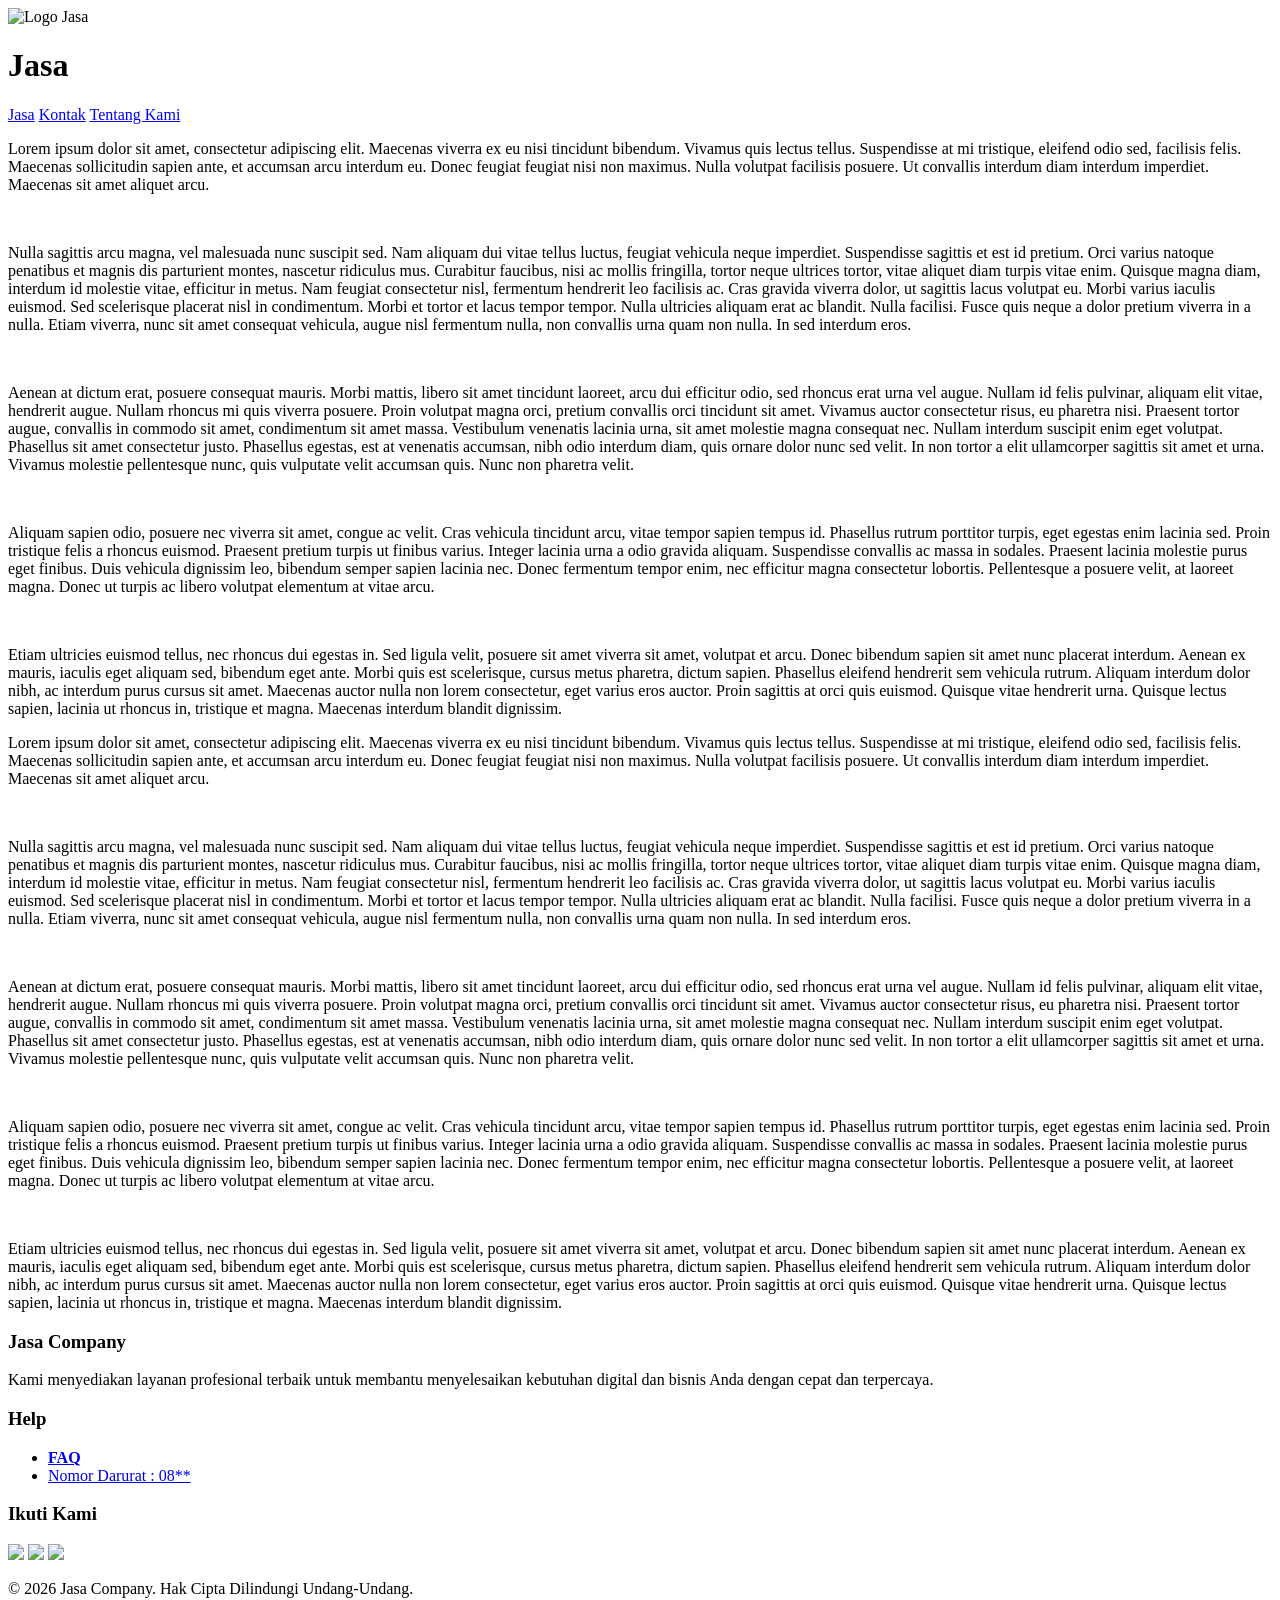
==== Coba/index.html @ eff1c4ec "Add files via upload" ====
<!DOCTYPE html>
<html lang="id">
<head>
    <title>Home page</title>
    <meta charset="UTF-8">
    <meta name="viewport" content="width=device-width, initial-scale=1.0">
    <link rel="stylesheet" href="style.css">
</head>
<body>
    <header class="navbar">
        <div class="brand">
            <img src="img/misal.webp" alt="Logo Jasa" class="brand-img">
            <h1 class="brand-title">Jasa</h1>
        </div>   
        
      
        <nav class="nav-menu">
            <a href="#" class="home-logo" aria-label="Homepage">
                <div class="house-roof"></div>
                <div class="house-body"></div>
            </a>
            <a href="#jasa" class="nav-link">Jasa</a>
            <a href="#kontak" class="nav-link">Kontak</a>
            <a href="#tentang" class="nav-link">Tentang Kami</a>
        </nav>
    </header>

    <div class="container">
        <p>Lorem ipsum dolor sit amet, consectetur adipiscing elit. Maecenas viverra ex eu nisi tincidunt bibendum. Vivamus quis lectus tellus. Suspendisse at mi tristique, eleifend odio sed, facilisis felis. Maecenas sollicitudin sapien ante, et accumsan arcu interdum eu. Donec feugiat feugiat nisi non maximus. Nulla volutpat facilisis posuere. Ut convallis interdum diam interdum imperdiet. Maecenas sit amet aliquet arcu.</P>
            <br>
        <P>Nulla sagittis arcu magna, vel malesuada nunc suscipit sed. Nam aliquam dui         vitae tellus luctus, feugiat vehicula neque imperdiet. Suspendisse sagittis et      est id pretium. Orci varius natoque penatibus et magnis dis parturient montes,      nascetur ridiculus mus. Curabitur faucibus, nisi ac mollis fringilla, tortor   neque ultrices tortor, vitae aliquet diam turpis vitae enim. Quisque magna       diam, interdum id molestie vitae, efficitur in metus. Nam feugiat consectetur       nisl, fermentum hendrerit leo facilisis ac. Cras gravida viverra dolor, ut    sagittis lacus volutpat eu. Morbi varius iaculis euismod. Sed scelerisque     placerat nisl in condimentum. Morbi et tortor et lacus tempor tempor. Nulla      ultricies aliquam erat ac blandit. Nulla facilisi. Fusce quis neque a dolor       pretium viverra in a nulla. Etiam viverra, nunc sit amet consequat vehicula,       augue nisl fermentum nulla, non convallis urna quam non nulla. In sed interdum      eros.</P>
            <br>
        <P>Aenean at dictum erat, posuere consequat mauris. Morbi mattis, libero sit amet      tincidunt laoreet, arcu dui efficitur odio, sed rhoncus erat urna vel augue.        Nullam id felis pulvinar, aliquam elit vitae, hendrerit augue. Nullam rhoncus      mi quis viverra posuere. Proin volutpat magna orci, pretium convallis orci     tincidunt sit amet. Vivamus auctor consectetur risus, eu pharetra nisi.      Praesent tortor augue, convallis in commodo sit amet, condimentum sit amet        massa. Vestibulum venenatis lacinia urna, sit amet molestie magna consequat        nec. Nullam interdum suscipit enim eget volutpat. Phasellus sit amet       consectetur justo. Phasellus egestas, est at venenatis accumsan, nibh odio         interdum diam, quis ornare dolor nunc sed velit. In non tortor a elit       ullamcorper sagittis sit amet et urna. Vivamus molestie pellentesque nunc,      quis vulputate velit accumsan quis. Nunc non pharetra velit.</P>
            <br>
        <P>Aliquam sapien odio, posuere nec viverra sit amet, congue ac velit. Cras        vehicula tincidunt arcu, vitae tempor sapien tempus id. Phasellus rutrum    porttitor turpis, eget egestas enim lacinia sed. Proin tristique felis a     rhoncus euismod. Praesent pretium turpis ut finibus varius. Integer lacinia    urna a odio gravida aliquam. Suspendisse convallis ac massa in sodales.   Praesent lacinia molestie purus eget finibus. Duis vehicula dignissim leo,       bibendum semper sapien lacinia nec. Donec fermentum tempor enim, nec efficitur      magna consectetur lobortis. Pellentesque a posuere velit, at laoreet magna.       Donec ut turpis ac libero volutpat elementum at vitae arcu.</P>
            <br>
        <P>Etiam ultricies euismod tellus, nec rhoncus dui egestas in. Sed ligula velit,       posuere sit amet viverra sit amet, volutpat et arcu. Donec bibendum sapien sit      amet nunc placerat interdum. Aenean ex mauris, iaculis eget aliquam sed,      bibendum eget ante. Morbi quis est scelerisque, cursus metus pharetra, dictum      sapien. Phasellus eleifend hendrerit sem vehicula rutrum. Aliquam interdum   dolor nibh, ac interdum purus cursus sit amet. Maecenas auctor nulla non lorem       consectetur, eget varius eros auctor. Proin sagittis at orci quis euismod.      Quisque vitae hendrerit urna. Quisque lectus sapien, lacinia ut rhoncus in,       tristique et magna. Maecenas interdum blandit dignissim.</p>
        <p>Lorem ipsum dolor sit amet, consectetur adipiscing elit. Maecenas viverra ex eu nisi tincidunt bibendum. Vivamus quis lectus tellus. Suspendisse at mi tristique, eleifend odio sed, facilisis felis. Maecenas sollicitudin sapien ante, et accumsan arcu interdum eu. Donec feugiat feugiat nisi non maximus. Nulla volutpat facilisis posuere. Ut convallis interdum diam interdum imperdiet. Maecenas sit amet aliquet arcu.</P>
            <br>
        <P>Nulla sagittis arcu magna, vel malesuada nunc suscipit sed. Nam aliquam dui         vitae tellus luctus, feugiat vehicula neque imperdiet. Suspendisse sagittis et      est id pretium. Orci varius natoque penatibus et magnis dis parturient montes,      nascetur ridiculus mus. Curabitur faucibus, nisi ac mollis fringilla, tortor   neque ultrices tortor, vitae aliquet diam turpis vitae enim. Quisque magna       diam, interdum id molestie vitae, efficitur in metus. Nam feugiat consectetur       nisl, fermentum hendrerit leo facilisis ac. Cras gravida viverra dolor, ut    sagittis lacus volutpat eu. Morbi varius iaculis euismod. Sed scelerisque     placerat nisl in condimentum. Morbi et tortor et lacus tempor tempor. Nulla      ultricies aliquam erat ac blandit. Nulla facilisi. Fusce quis neque a dolor       pretium viverra in a nulla. Etiam viverra, nunc sit amet consequat vehicula,       augue nisl fermentum nulla, non convallis urna quam non nulla. In sed interdum      eros.</P>
            <br>
        <P>Aenean at dictum erat, posuere consequat mauris. Morbi mattis, libero sit amet      tincidunt laoreet, arcu dui efficitur odio, sed rhoncus erat urna vel augue.        Nullam id felis pulvinar, aliquam elit vitae, hendrerit augue. Nullam rhoncus      mi quis viverra posuere. Proin volutpat magna orci, pretium convallis orci     tincidunt sit amet. Vivamus auctor consectetur risus, eu pharetra nisi.      Praesent tortor augue, convallis in commodo sit amet, condimentum sit amet        massa. Vestibulum venenatis lacinia urna, sit amet molestie magna consequat        nec. Nullam interdum suscipit enim eget volutpat. Phasellus sit amet       consectetur justo. Phasellus egestas, est at venenatis accumsan, nibh odio         interdum diam, quis ornare dolor nunc sed velit. In non tortor a elit       ullamcorper sagittis sit amet et urna. Vivamus molestie pellentesque nunc,      quis vulputate velit accumsan quis. Nunc non pharetra velit.</P>
            <br>
        <P>Aliquam sapien odio, posuere nec viverra sit amet, congue ac velit. Cras        vehicula tincidunt arcu, vitae tempor sapien tempus id. Phasellus rutrum    porttitor turpis, eget egestas enim lacinia sed. Proin tristique felis a     rhoncus euismod. Praesent pretium turpis ut finibus varius. Integer lacinia    urna a odio gravida aliquam. Suspendisse convallis ac massa in sodales.   Praesent lacinia molestie purus eget finibus. Duis vehicula dignissim leo,       bibendum semper sapien lacinia nec. Donec fermentum tempor enim, nec efficitur      magna consectetur lobortis. Pellentesque a posuere velit, at laoreet magna.       Donec ut turpis ac libero volutpat elementum at vitae arcu.</P>
            <br>
        <P>Etiam ultricies euismod tellus, nec rhoncus dui egestas in. Sed ligula velit,       posuere sit amet viverra sit amet, volutpat et arcu. Donec bibendum sapien sit      amet nunc placerat interdum. Aenean ex mauris, iaculis eget aliquam sed,      bibendum eget ante. Morbi quis est scelerisque, cursus metus pharetra, dictum      sapien. Phasellus eleifend hendrerit sem vehicula rutrum. Aliquam interdum   dolor nibh, ac interdum purus cursus sit amet. Maecenas auctor nulla non lorem       consectetur, eget varius eros auctor. Proin sagittis at orci quis euismod.      Quisque vitae hendrerit urna. Quisque lectus sapien, lacinia ut rhoncus in,       tristique et magna. Maecenas interdum blandit dignissim.</p>
    </div>



    <footer>
        <div class="footer-container">
            <div class="footer-box">
                <h3>Jasa Company</h3>
                <p class="footer-desc">
                    Kami menyediakan layanan profesional terbaik untuk membantu menyelesaikan kebutuhan digital dan bisnis Anda dengan cepat dan terpercaya.
                </p>
            </div>

            <div class="footer-box">
                <h3>Help</h3>
                <ul class="footer-links">
                    <li><a href="#"><b>FAQ</b></a></li>
                    <li><a href="#">Nomor Darurat : 08**</a></li>
                </ul>
            </div>

            <div class="footer-box">
                <h3>Ikuti Kami</h3>
                <div class="footer-socials">
                    <a href="#" class="social-icon instagram"><img src="img/instagram.png" width="20"></a>
                    <a href="#" class="social-icon facebook"><img src="img/facebook.png" width="20"></a>
                    <a href="#" class="social-icon youtube"><img src="img/youtube.png" width="20"></a>
                </div>

            </div>
        </div>

        <!-- Bagian Hak Cipta paling bawah -->
        <div class="footer-bottom">
            <p>&copy; 2026 Jasa Company. Hak Cipta Dilindungi Undang-Undang.</p>
        </div>
    </footer>

</body>
</html>
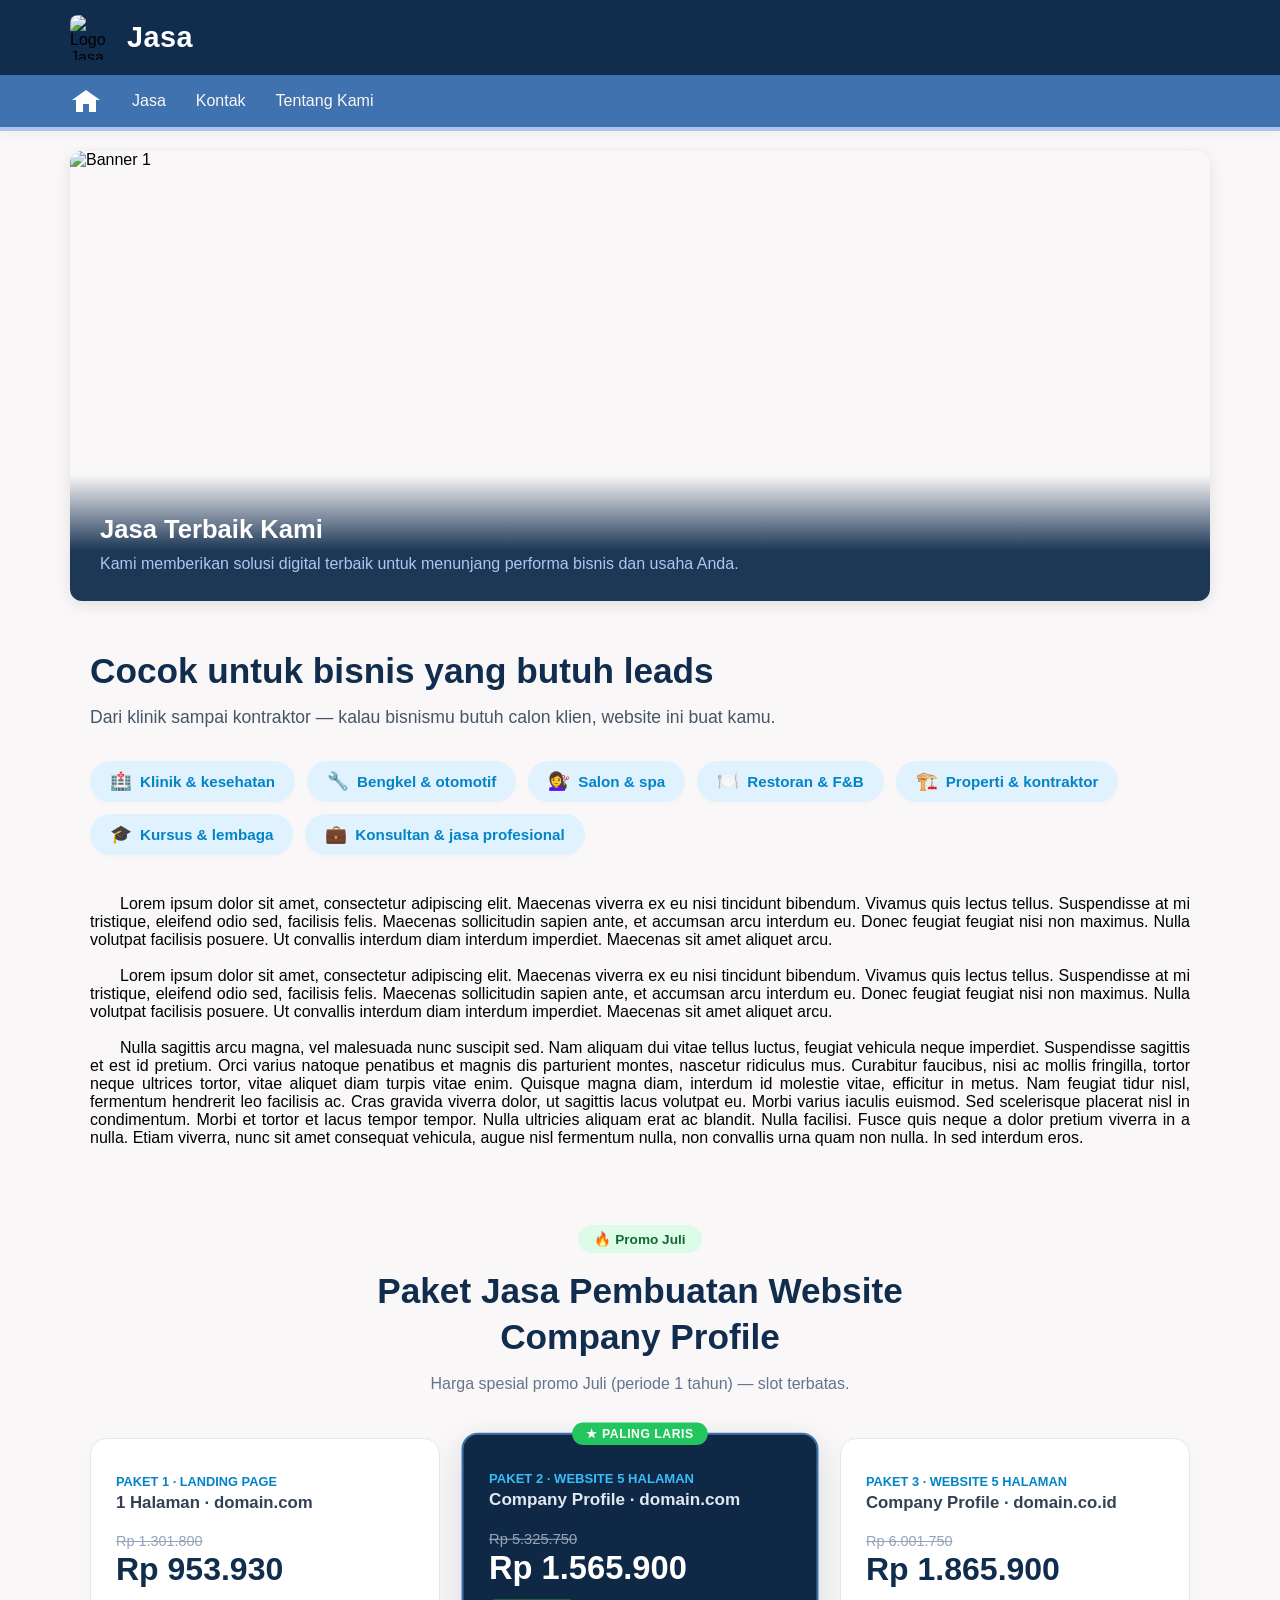
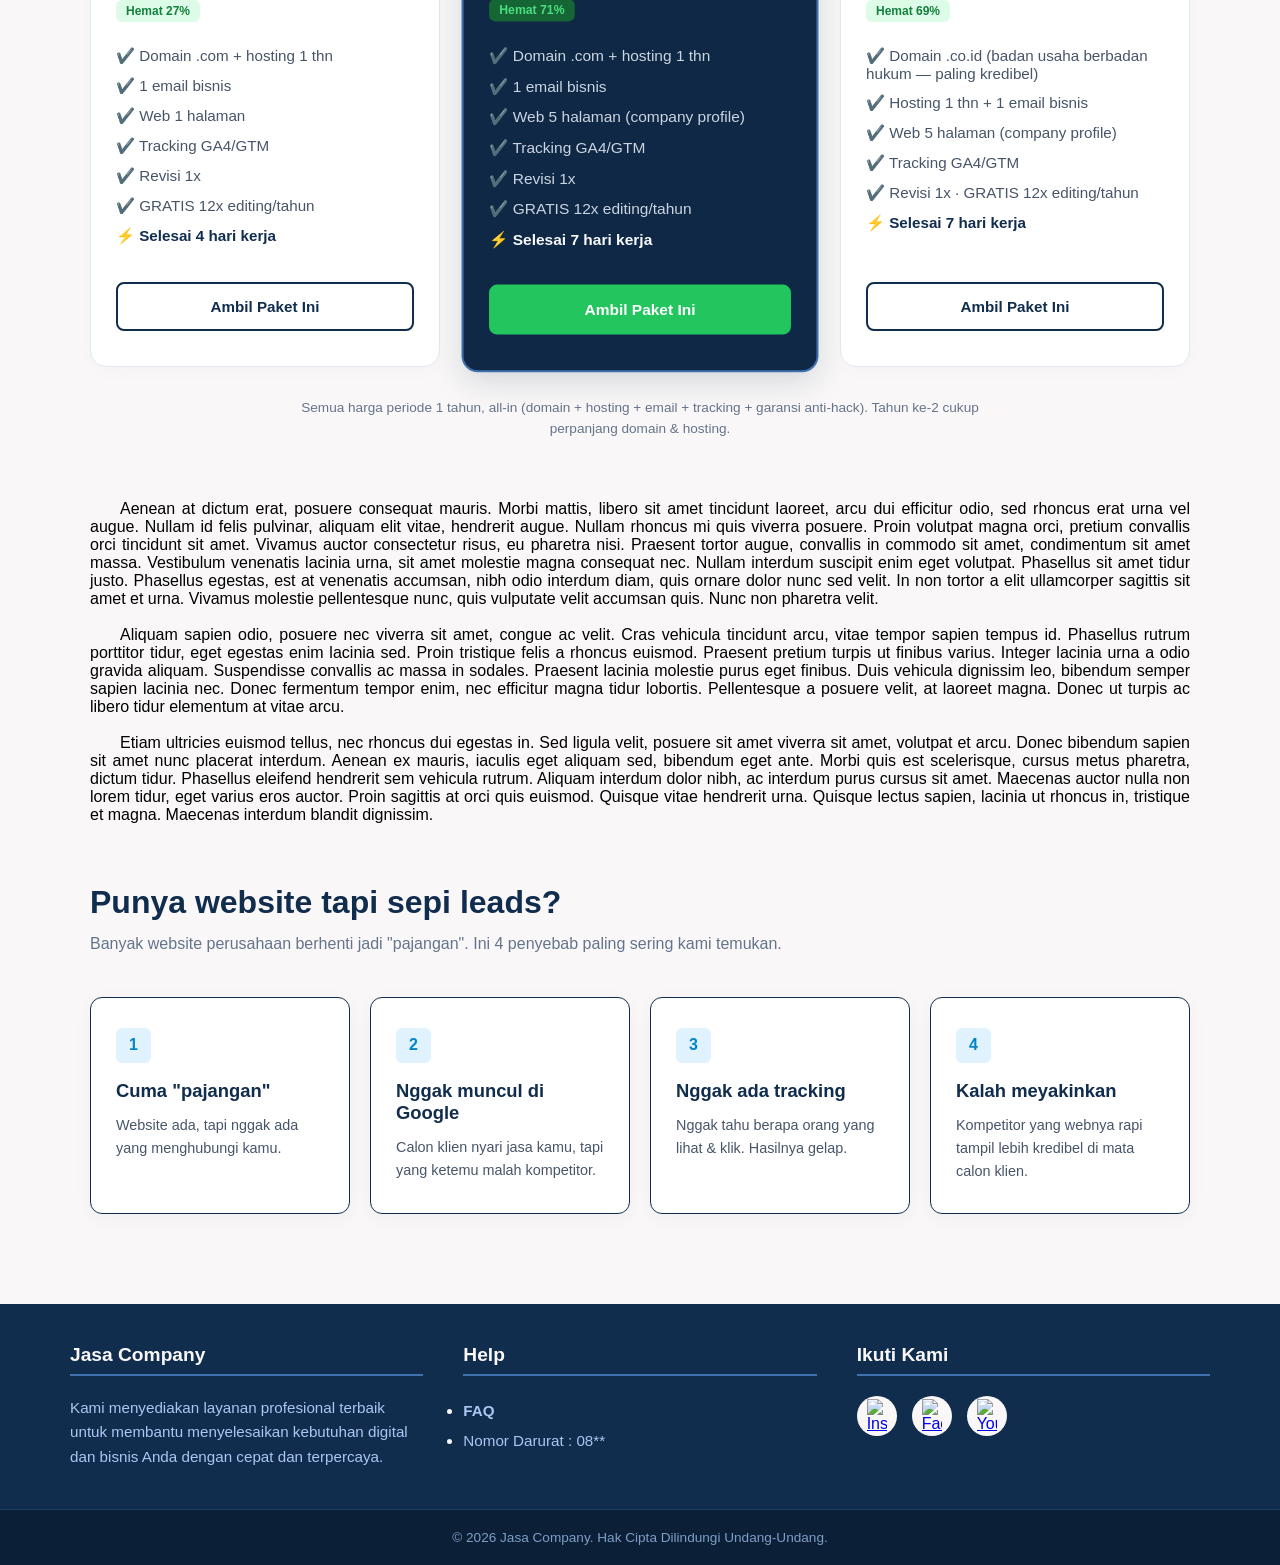
==== commit 0f6b3073: "Update index.html" ====
--- a/Coba/index.html
+++ b/Coba/index.html
@@ -4,49 +4,614 @@
     <title>Home page</title>
     <meta charset="UTF-8">
     <meta name="viewport" content="width=device-width, initial-scale=1.0">
-    <link rel="stylesheet" href="style.css">
+    <link rel="stylesheet" href="css/style.css">
+    <style>
+        .container {
+            display: flex;
+            flex-direction: column;
+            align-items: center;
+            width: 100%;
+            padding: 20px 0;
+        }
+
+        .slider-container {
+            position: relative;
+            width: 100%;
+            max-width: 1140px;
+            height: 450px;    
+            overflow: hidden;
+            border-radius: 12px;
+            box-shadow: 0 4px 15px rgba(0, 0, 0, 0.1);
+            margin-bottom: 30px;
+        }
+
+        .slider-wrapper {
+            width: 100%;
+            height: 100%;
+            position: relative;
+        }
+
+        .slide {
+            position: absolute;
+            top: 0;
+            left: 0;
+            width: 100%;
+            height: 100%;
+            opacity: 0;
+            transition: opacity 0.8s ease-in-out;
+            z-index: 1;
+        }
+
+        .slide.active {
+            opacity: 1;
+            z-index: 2;
+        }
+
+        .slide-img {
+            width: 100%;
+            height: 100%;
+            object-fit: cover; 
+        }
+
+        .text-box-bottom {
+            position: absolute;
+            bottom: 0;
+            left: 0;
+            width: 100%;
+            background: linear-gradient(transparent, rgba(17, 45, 78, 0.95) 60%); 
+            color: #F9F7F7;
+            padding: 40px 30px 25px 30px;
+            text-align: left;
+            box-sizing: border-box;
+        }
+
+        .text-box-bottom h3 {
+            font-size: 1.6rem;
+            margin-bottom: 8px;
+            color: #ffffff;
+            font-weight: 600;
+        }
+
+        .text-box-bottom p {
+            font-size: 1rem;
+            color: #adc5f1;
+            line-height: 1.5;
+            max-width: 800px;
+        }
+
+        .business-leads-section {
+            max-width: 1140px;
+            width: 100%;
+            padding: 20px 20px 40px 20px;
+            text-align: left;
+        }
+
+        .business-leads-title {
+            font-size: 2.2rem;
+            color: #112D4E;
+            font-weight: 700;
+            margin-bottom: 12px;
+        }
+
+        .business-leads-subtitle {
+            font-size: 1.1rem;
+            color: #475569;
+            margin-bottom: 30px;
+            line-height: 1.6;
+            max-width: 700px;
+        }
+
+        .badge-container {
+            display: flex;
+            flex-wrap: wrap;
+            gap: 12px;
+        }
+
+        .lead-badge {
+            display: flex;
+            align-items: center;
+            gap: 8px;
+            background-color: #e0f2fe;
+            color: #0284c7;
+            padding: 10px 20px;
+            border-radius: 50px;
+            font-weight: 600;
+            font-size: 0.95rem;
+            box-shadow: 0 2px 5px rgba(0,0,0,0.02);
+        }
+
+        .lead-badge span {
+            font-size: 1.1rem;
+        }
+
+        .desc-text {
+            max-width: 1140px;
+            width: 100%;
+            padding: 0 20px;
+            text-indent: 30px;
+            text-align: justify;
+        }
+
+        .pricing-section {
+            max-width: 1140px;
+            width: 100%;
+            margin: 60px auto;
+            padding: 0 20px;
+            text-align: center;
+        }
+
+        .promo-badge {
+            display: inline-flex;
+            align-items: center;
+            gap: 4px;
+            background-color: #dcfce7;
+            color: #166534;
+            padding: 6px 16px;
+            border-radius: 20px;
+            font-size: 0.85rem;
+            font-weight: 700;
+            margin-bottom: 15px;
+        }
+
+        .pricing-title {
+            font-size: 2.2rem;
+            color: #112D4E;
+            font-weight: 700;
+            line-height: 1.3;
+            margin-bottom: 15px;
+        }
+
+        .pricing-subtitle {
+            font-size: 1rem;
+            color: #64748b;
+            margin-bottom: 45px;
+        }
+
+        .pricing-grid {
+            display: grid;
+            grid-template-columns: repeat(3, 1fr);
+            gap: 25px;
+            align-items: stretch;
+            margin-bottom: 30px;
+        }
+
+        .price-card {
+            background: #ffffff;
+            border: 1px solid #e2e8f0;
+            border-radius: 16px;
+            padding: 35px 25px;
+            display: flex;
+            flex-direction: column;
+            text-align: left;
+            position: relative;
+            box-shadow: 0 4px 20px rgba(0,0,0,0.02);
+            transition: transform 0.3s ease;
+        }
+
+        .price-card.featured {
+            background-color: #0f2846;
+            color: #ffffff;
+            border: 2px solid #3F72AF;
+            transform: scale(1.02);
+            box-shadow: 0 10px 30px rgba(17, 45, 78, 0.15);
+        }
+
+        .featured-tag {
+            position: absolute;
+            top: -12px;
+            left: 50%;
+            transform: translateX(-50%);
+            background-color: #22c55e;
+            color: white;
+            padding: 4px 14px;
+            font-size: 0.75rem;
+            font-weight: 700;
+            border-radius: 20px;
+            text-transform: uppercase;
+            letter-spacing: 0.5px;
+        }
+
+        .card-header-title {
+            font-size: 0.8rem;
+            font-weight: 700;
+            color: #0284c7;
+            text-transform: uppercase;
+            margin-bottom: 4px;
+        }
+        .price-card.featured .card-header-title {
+            color: #38bdf8;
+        }
+
+        .card-header-sub {
+            font-size: 1.05rem;
+            font-weight: 600;
+            color: #334155;
+            margin-bottom: 20px;
+        }
+        .price-card.featured .card-header-sub {
+            color: #e2e8f0;
+        }
+
+        .old-price {
+            font-size: 0.9rem;
+            text-decoration: line-through;
+            color: #94a3b8;
+        }
+
+        .current-price {
+            font-size: 2rem;
+            font-weight: 700;
+            color: #112D4E;
+            margin: 2px 0 12px 0;
+        }
+        .price-card.featured .current-price {
+            color: #ffffff;
+        }
+
+        .discount-badge {
+            display: inline-block;
+            background-color: #dcfce7;
+            color: #15803d;
+            font-size: 0.75rem;
+            font-weight: 700;
+            padding: 4px 10px;
+            border-radius: 6px;
+            margin-bottom: 25px;
+            align-self: flex-start;
+        }
+        .price-card.featured .discount-badge {
+            background-color: #166534;
+            color: #4ade80;
+        }
+
+        .features-list {
+            list-style: none;
+            padding: 0;
+            margin: 0 0 35px 0;
+            display: flex;
+            flex-direction: column;
+            gap: 12px;
+            font-size: 0.95rem;
+        }
+
+        .features-list li {
+            display: flex;
+            align-items: center;
+            gap: 10px;
+            color: #475569;
+        }
+        .price-card.featured .features-list li {
+            color: #cbd5e1;
+        }
+
+        .features-list li.highlight-text {
+            font-weight: 700;
+            color: #112D4E;
+        }
+        .price-card.featured .features-list li.highlight-text {
+            color: #f8fafc;
+        }
+
+        .pricing-btn {
+            display: block;
+            width: 100%;
+            text-align: center;
+            padding: 14px;
+            border-radius: 8px;
+            font-weight: 700;
+            text-decoration: none;
+            margin-top: auto;
+            font-size: 0.95rem;
+            border: 2px solid #112D4E;
+            color: #112D4E;
+            background-color: transparent;
+            transition: all 0.3s ease;
+        }
+        .pricing-btn:hover {
+            background-color: #112D4E;
+            color: white;
+        }
+
+        .price-card.featured .pricing-btn {
+            background-color: #22c55e;
+            border-color: #22c55e;
+            color: white;
+        }
+        .price-card.featured .pricing-btn:hover {
+            background-color: #16a34a;
+            border-color: #16a34a;
+        }
+
+        .pricing-note {
+            font-size: 0.85rem;
+            color: #64748b;
+            line-height: 1.6;
+            max-width: 700px;
+            margin: 0 auto;
+        }
+
+        /* Responsive Layouting */
+        @media (max-width: 968px) {
+            .pricing-grid {
+                grid-template-columns: 1fr;
+                gap: 40px;
+            }
+            .price-card.featured {
+                transform: scale(1);
+            }
+            .pricing-title {
+                font-size: 1.7rem;
+            }
+        }
+
+        @media (max-width: 768px) {
+            .slider-container { height: 300px; }
+            .text-box-bottom h3 { font-size: 1.2rem; }
+            .text-box-bottom p { font-size: 0.85rem; }
+            .business-leads-title { font-size: 1.7rem; }
+            .business-leads-subtitle { font-size: 0.95rem; }
+            .lead-badge { font-size: 0.85rem; padding: 8px 16px; }
+        }
+
+        .leads-section {
+            max-width: 1140px;
+            width: 100%;
+            margin: 60px auto 20px auto;
+            padding: 0 20px;
+            text-indent: 0; 
+            text-align: left; 
+        }
+
+        .leads-title {
+            font-size: 2rem;
+            color: #112D4E; 
+            font-weight: 700;
+            margin-bottom: 10px;
+        }
+
+        .leads-subtitle {
+            font-size: 1rem;
+            color: #64748b;
+            margin-bottom: 40px;
+            line-height: 1.6;
+        }
+
+        .cards-grid {
+            display: grid;
+            grid-template-columns: repeat(4, 1fr);
+            gap: 20px;
+            width: 100%;
+        }
+
+        .lead-card {
+            background-color: #ffffff;
+            border-radius: 12px;
+            padding: 30px 25px;
+            box-shadow: 0 4px 20px rgba(0, 0, 0, 0.04); 
+            border: 1px solid #112D4E;
+            display: flex;
+            flex-direction: column;
+            gap: 12px;
+            transition: transform 0.3s ease, box-shadow 0.3s ease;
+        }
+
+        .lead-card:hover {
+            transform: translateY(-5px);
+            box-shadow: 0 10px 25px rgba(0, 0, 0, 0.08);
+        }
+
+        .card-number {
+            width: 35px;
+            height: 35px;
+            background-color: #e0f2fe; 
+            color: #0284c7; 
+            font-weight: 700;
+            font-size: 1rem;
+            display: flex;
+            align-items: center;
+            justify-content: center;
+            border-radius: 6px;
+        }
+
+        .lead-card h3 {
+            font-size: 1.15rem;
+            color: #112D4E;
+            font-weight: 700;
+            margin-top: 5px;
+        }
+
+        .lead-card p {
+            font-size: 0.9rem;
+            color: #475569;
+            line-height: 1.6;
+            text-indent: 0; 
+            text-align: left;
+        }
+
+        @media (max-width: 1024px) {
+            .cards-grid { grid-template-columns: repeat(2, 1fr); }
+        }
+
+        @media (max-width: 640px) {
+            .cards-grid { grid-template-columns: 1fr; }
+            .leads-title { font-size: 1.6rem; }
+        }
+    </style>
 </head>
 <body>
     <header class="navbar">
         <div class="brand">
-            <img src="img/misal.webp" alt="Logo Jasa" class="brand-img">
-            <h1 class="brand-title">Jasa</h1>
+            <div style="display: flex; align-items: center; gap: 12px;">
+                <img src="img/misal.webp" alt="Logo Jasa" class="brand-img">
+                <h1 class="brand-title">Jasa</h1>
+            </div>
         </div>   
         
-      
         <nav class="nav-menu">
-            <a href="#" class="home-logo" aria-label="Homepage">
-                <div class="house-roof"></div>
-                <div class="house-body"></div>
-            </a>
-            <a href="#jasa" class="nav-link">Jasa</a>
-            <a href="#kontak" class="nav-link">Kontak</a>
-            <a href="#tentang" class="nav-link">Tentang Kami</a>
+            <div class="nav-menu-container">
+                <a href="#" class="home-logo" aria-label="Homepage">
+                    <div class="house-roof"></div>
+                    <div class="house-body"></div>
+                </a>
+                <a href="#jasa" class="nav-link">Jasa</a>
+                <a href="#kontak" class="nav-link">Kontak</a>
+                <a href="#tentang" class="nav-link">Tentang Kami</a>
+            </div>
         </nav>
     </header>
 
     <div class="container">
-        <p>Lorem ipsum dolor sit amet, consectetur adipiscing elit. Maecenas viverra ex eu nisi tincidunt bibendum. Vivamus quis lectus tellus. Suspendisse at mi tristique, eleifend odio sed, facilisis felis. Maecenas sollicitudin sapien ante, et accumsan arcu interdum eu. Donec feugiat feugiat nisi non maximus. Nulla volutpat facilisis posuere. Ut convallis interdum diam interdum imperdiet. Maecenas sit amet aliquet arcu.</P>
-            <br>
-        <P>Nulla sagittis arcu magna, vel malesuada nunc suscipit sed. Nam aliquam dui         vitae tellus luctus, feugiat vehicula neque imperdiet. Suspendisse sagittis et      est id pretium. Orci varius natoque penatibus et magnis dis parturient montes,      nascetur ridiculus mus. Curabitur faucibus, nisi ac mollis fringilla, tortor   neque ultrices tortor, vitae aliquet diam turpis vitae enim. Quisque magna       diam, interdum id molestie vitae, efficitur in metus. Nam feugiat consectetur       nisl, fermentum hendrerit leo facilisis ac. Cras gravida viverra dolor, ut    sagittis lacus volutpat eu. Morbi varius iaculis euismod. Sed scelerisque     placerat nisl in condimentum. Morbi et tortor et lacus tempor tempor. Nulla      ultricies aliquam erat ac blandit. Nulla facilisi. Fusce quis neque a dolor       pretium viverra in a nulla. Etiam viverra, nunc sit amet consequat vehicula,       augue nisl fermentum nulla, non convallis urna quam non nulla. In sed interdum      eros.</P>
-            <br>
-        <P>Aenean at dictum erat, posuere consequat mauris. Morbi mattis, libero sit amet      tincidunt laoreet, arcu dui efficitur odio, sed rhoncus erat urna vel augue.        Nullam id felis pulvinar, aliquam elit vitae, hendrerit augue. Nullam rhoncus      mi quis viverra posuere. Proin volutpat magna orci, pretium convallis orci     tincidunt sit amet. Vivamus auctor consectetur risus, eu pharetra nisi.      Praesent tortor augue, convallis in commodo sit amet, condimentum sit amet        massa. Vestibulum venenatis lacinia urna, sit amet molestie magna consequat        nec. Nullam interdum suscipit enim eget volutpat. Phasellus sit amet       consectetur justo. Phasellus egestas, est at venenatis accumsan, nibh odio         interdum diam, quis ornare dolor nunc sed velit. In non tortor a elit       ullamcorper sagittis sit amet et urna. Vivamus molestie pellentesque nunc,      quis vulputate velit accumsan quis. Nunc non pharetra velit.</P>
-            <br>
-        <P>Aliquam sapien odio, posuere nec viverra sit amet, congue ac velit. Cras        vehicula tincidunt arcu, vitae tempor sapien tempus id. Phasellus rutrum    porttitor turpis, eget egestas enim lacinia sed. Proin tristique felis a     rhoncus euismod. Praesent pretium turpis ut finibus varius. Integer lacinia    urna a odio gravida aliquam. Suspendisse convallis ac massa in sodales.   Praesent lacinia molestie purus eget finibus. Duis vehicula dignissim leo,       bibendum semper sapien lacinia nec. Donec fermentum tempor enim, nec efficitur      magna consectetur lobortis. Pellentesque a posuere velit, at laoreet magna.       Donec ut turpis ac libero volutpat elementum at vitae arcu.</P>
-            <br>
-        <P>Etiam ultricies euismod tellus, nec rhoncus dui egestas in. Sed ligula velit,       posuere sit amet viverra sit amet, volutpat et arcu. Donec bibendum sapien sit      amet nunc placerat interdum. Aenean ex mauris, iaculis eget aliquam sed,      bibendum eget ante. Morbi quis est scelerisque, cursus metus pharetra, dictum      sapien. Phasellus eleifend hendrerit sem vehicula rutrum. Aliquam interdum   dolor nibh, ac interdum purus cursus sit amet. Maecenas auctor nulla non lorem       consectetur, eget varius eros auctor. Proin sagittis at orci quis euismod.      Quisque vitae hendrerit urna. Quisque lectus sapien, lacinia ut rhoncus in,       tristique et magna. Maecenas interdum blandit dignissim.</p>
-        <p>Lorem ipsum dolor sit amet, consectetur adipiscing elit. Maecenas viverra ex eu nisi tincidunt bibendum. Vivamus quis lectus tellus. Suspendisse at mi tristique, eleifend odio sed, facilisis felis. Maecenas sollicitudin sapien ante, et accumsan arcu interdum eu. Donec feugiat feugiat nisi non maximus. Nulla volutpat facilisis posuere. Ut convallis interdum diam interdum imperdiet. Maecenas sit amet aliquet arcu.</P>
-            <br>
-        <P>Nulla sagittis arcu magna, vel malesuada nunc suscipit sed. Nam aliquam dui         vitae tellus luctus, feugiat vehicula neque imperdiet. Suspendisse sagittis et      est id pretium. Orci varius natoque penatibus et magnis dis parturient montes,      nascetur ridiculus mus. Curabitur faucibus, nisi ac mollis fringilla, tortor   neque ultrices tortor, vitae aliquet diam turpis vitae enim. Quisque magna       diam, interdum id molestie vitae, efficitur in metus. Nam feugiat consectetur       nisl, fermentum hendrerit leo facilisis ac. Cras gravida viverra dolor, ut    sagittis lacus volutpat eu. Morbi varius iaculis euismod. Sed scelerisque     placerat nisl in condimentum. Morbi et tortor et lacus tempor tempor. Nulla      ultricies aliquam erat ac blandit. Nulla facilisi. Fusce quis neque a dolor       pretium viverra in a nulla. Etiam viverra, nunc sit amet consequat vehicula,       augue nisl fermentum nulla, non convallis urna quam non nulla. In sed interdum      eros.</P>
-            <br>
-        <P>Aenean at dictum erat, posuere consequat mauris. Morbi mattis, libero sit amet      tincidunt laoreet, arcu dui efficitur odio, sed rhoncus erat urna vel augue.        Nullam id felis pulvinar, aliquam elit vitae, hendrerit augue. Nullam rhoncus      mi quis viverra posuere. Proin volutpat magna orci, pretium convallis orci     tincidunt sit amet. Vivamus auctor consectetur risus, eu pharetra nisi.      Praesent tortor augue, convallis in commodo sit amet, condimentum sit amet        massa. Vestibulum venenatis lacinia urna, sit amet molestie magna consequat        nec. Nullam interdum suscipit enim eget volutpat. Phasellus sit amet       consectetur justo. Phasellus egestas, est at venenatis accumsan, nibh odio         interdum diam, quis ornare dolor nunc sed velit. In non tortor a elit       ullamcorper sagittis sit amet et urna. Vivamus molestie pellentesque nunc,      quis vulputate velit accumsan quis. Nunc non pharetra velit.</P>
-            <br>
-        <P>Aliquam sapien odio, posuere nec viverra sit amet, congue ac velit. Cras        vehicula tincidunt arcu, vitae tempor sapien tempus id. Phasellus rutrum    porttitor turpis, eget egestas enim lacinia sed. Proin tristique felis a     rhoncus euismod. Praesent pretium turpis ut finibus varius. Integer lacinia    urna a odio gravida aliquam. Suspendisse convallis ac massa in sodales.   Praesent lacinia molestie purus eget finibus. Duis vehicula dignissim leo,       bibendum semper sapien lacinia nec. Donec fermentum tempor enim, nec efficitur      magna consectetur lobortis. Pellentesque a posuere velit, at laoreet magna.       Donec ut turpis ac libero volutpat elementum at vitae arcu.</P>
-            <br>
-        <P>Etiam ultricies euismod tellus, nec rhoncus dui egestas in. Sed ligula velit,       posuere sit amet viverra sit amet, volutpat et arcu. Donec bibendum sapien sit      amet nunc placerat interdum. Aenean ex mauris, iaculis eget aliquam sed,      bibendum eget ante. Morbi quis est scelerisque, cursus metus pharetra, dictum      sapien. Phasellus eleifend hendrerit sem vehicula rutrum. Aliquam interdum   dolor nibh, ac interdum purus cursus sit amet. Maecenas auctor nulla non lorem       consectetur, eget varius eros auctor. Proin sagittis at orci quis euismod.      Quisque vitae hendrerit urna. Quisque lectus sapien, lacinia ut rhoncus in,       tristique et magna. Maecenas interdum blandit dignissim.</p>
+        <div class="slider-container">
+            <div class="slider-wrapper">
+                <div class="slide active">
+                    <img src="img/slide1.png" alt="Banner 1" class="slide-img">
+                    <div class="text-box-bottom">
+                        <h3>Jasa Terbaik Kami</h3>
+                        <p>Kami memberikan solusi digital terbaik untuk menunjang performa bisnis dan usaha Anda.</p>
+                    </div>
+                </div>
+            
+                <div class="slide">
+                    <img src="img/slide2.png" alt="Banner 2" class="slide-img">
+                    <div class="text-box-bottom">
+                        <h3>Hubungi Kontak Kami</h3>
+                        <p>Tim kami siap melayani kebutuhan Anda kapan saja dengan pelayanan fast-response.</p>
+                    </div>
+                </div>
+            
+                <div class="slide">
+                    <img src="img/slide3.png" alt="Banner 3" class="slide-img">
+                    <div class="text-box-bottom">
+                        <h3>Tentang Perusahaan</h3>
+                        <p>Berpengalaman lebih dari 5 tahun dalam mengelola aset digital klien di seluruh Indonesia.</p>
+                    </div>
+                </div>
+            </div>
+        </div>
+
+        <section class="business-leads-section">
+            <h2 class="business-leads-title">Cocok untuk bisnis yang butuh leads</h2>
+            <p class="business-leads-subtitle">Dari klinik sampai kontraktor — kalau bisnismu butuh calon klien, website ini buat kamu.</p>
+            
+            <div class="badge-container">
+                <div class="lead-badge"><span>🏥</span> Klinik & kesehatan</div>
+                <div class="lead-badge"><span>🔧</span> Bengkel & otomotif</div>
+                <div class="lead-badge"><span>💇‍♀️</span> Salon & spa</div>
+                <div class="lead-badge"><span>🍽️</span> Restoran & F&B</div>
+                <div class="lead-badge"><span>🏗️</span> Properti & kontraktor</div>
+                <div class="lead-badge"><span>🎓</span> Kursus & lembaga</div>
+                <div class="lead-badge"><span>💼</span> Konsultan & jasa profesional</div>
+            </div>
+        </section>
+
+        <p class="desc-text">Lorem ipsum dolor sit amet, consectetur adipiscing elit. Maecenas viverra ex eu nisi tincidunt bibendum. Vivamus quis lectus tellus. Suspendisse at mi tristique, eleifend odio sed, facilisis felis. Maecenas sollicitudin sapien ante, et accumsan arcu interdum eu. Donec feugiat feugiat nisi non maximus. Nulla volutpat facilisis posuere. Ut convallis interdum diam interdum imperdiet. Maecenas sit amet aliquet arcu.</p>
+        <br>
+        <p class="desc-text">Lorem ipsum dolor sit amet, consectetur adipiscing elit. Maecenas viverra ex eu nisi tincidunt bibendum. Vivamus quis lectus tellus. Suspendisse at mi tristique, eleifend odio sed, facilisis felis. Maecenas sollicitudin sapien ante, et accumsan arcu interdum eu. Donec feugiat feugiat nisi non maximus. Nulla volutpat facilisis posuere. Ut convallis interdum diam interdum imperdiet. Maecenas sit amet aliquet arcu.</p>
+        <br>
+        <p class="desc-text">Nulla sagittis arcu magna, vel malesuada nunc suscipit sed. Nam aliquam dui vitae tellus luctus, feugiat vehicula neque imperdiet. Suspendisse sagittis et est id pretium. Orci varius natoque penatibus et magnis dis parturient montes, nascetur ridiculus mus. Curabitur faucibus, nisi ac mollis fringilla, tortor neque ultrices tortor, vitae aliquet diam turpis vitae enim. Quisque magna diam, interdum id molestie vitae, efficitur in metus. Nam feugiat tidur nisl, fermentum hendrerit leo facilisis ac. Cras gravida viverra dolor, ut sagittis lacus volutpat eu. Morbi varius iaculis euismod. Sed scelerisque placerat nisl in condimentum. Morbi et tortor et lacus tempor tempor. Nulla ultricies aliquam erat ac blandit. Nulla facilisi. Fusce quis neque a dolor pretium viverra in a nulla. Etiam viverra, nunc sit amet consequat vehicula, augue nisl fermentum nulla, non convallis urna quam non nulla. In sed interdum eros.</p>
+        <br>
+
+        <section class="pricing-section">
+            <div class="promo-badge">🔥 Promo Juli</div>
+            <h2 class="pricing-title">Paket Jasa Pembuatan Website<br>Company Profile</h2>
+            <p class="pricing-subtitle">Harga spesial promo Juli (periode 1 tahun) — slot terbatas.</p>
+
+            <div class="pricing-grid">
+                <div class="price-card">
+                    <div class="card-header-title">Paket 1 · Landing Page</div>
+                    <div class="card-header-sub">1 Halaman · domain.com</div>
+                    <div class="old-price">Rp 1.301.800</div>
+                    <div class="current-price">Rp 953.930</div>
+                    <div class="discount-badge">Hemat 27%</div>
+                    <ul class="features-list">
+                        <li>✔️ Domain .com + hosting 1 thn</li>
+                        <li>✔️ 1 email bisnis</li>
+                        <li>✔️ Web 1 halaman</li>
+                        <li>✔️ Tracking GA4/GTM</li>
+                        <li>✔️ Revisi 1x</li>
+                        <li>✔️ GRATIS 12x editing/tahun</li>
+                        <li class="highlight-text">⚡ Selesai 4 hari kerja</li>
+                    </ul>
+                    <a href="#" class="pricing-btn">Ambil Paket Ini</a>
+                </div>
+
+                <div class="price-card featured">
+                    <div class="featured-tag">★ Paling Laris</div>
+                    <div class="card-header-title">Paket 2 · Website 5 Halaman</div>
+                    <div class="card-header-sub">Company Profile · domain.com</div>
+                    <div class="old-price">Rp 5.325.750</div>
+                    <div class="current-price">Rp 1.565.900</div>
+                    <div class="discount-badge">Hemat 71%</div>
+                    <ul class="features-list">
+                        <li>✔️ Domain .com + hosting 1 thn</li>
+                        <li>✔️ 1 email bisnis</li>
+                        <li>✔️ Web 5 halaman (company profile)</li>
+                        <li>✔️ Tracking GA4/GTM</li>
+                        <li>✔️ Revisi 1x</li>
+                        <li>✔️ GRATIS 12x editing/tahun</li>
+                        <li class="highlight-text">⚡ Selesai 7 hari kerja</li>
+                    </ul>
+                    <a href="#" class="pricing-btn">Ambil Paket Ini</a>
+                </div>
+
+                <div class="price-card">
+                    <div class="card-header-title">Paket 3 · Website 5 Halaman</div>
+                    <div class="card-header-sub">Company Profile · domain.co.id</div>
+                    <div class="old-price">Rp 6.001.750</div>
+                    <div class="current-price">Rp 1.865.900</div>
+                    <div class="discount-badge">Hemat 69%</div>
+                    <ul class="features-list">
+                        <li>✔️ Domain .co.id (badan usaha berbadan hukum — paling kredibel)</li>
+                        <li>✔️ Hosting 1 thn + 1 email bisnis</li>
+                        <li>✔️ Web 5 halaman (company profile)</li>
+                        <li>✔️ Tracking GA4/GTM</li>
+                        <li>✔️ Revisi 1x · GRATIS 12x editing/tahun</li>
+                        <li class="highlight-text">⚡ Selesai 7 hari kerja</li>
+                    </ul>
+                    <a href="#" class="pricing-btn">Ambil Paket Ini</a>
+                </div>
+            </div>
+
+            <p class="pricing-note">Semua harga periode 1 tahun, all-in (domain + hosting + email + tracking + garansi anti-hack). Tahun ke-2 cukup perpanjang domain & hosting.</p>
+        </section>
+
+        <p class="desc-text">Aenean at dictum erat, posuere consequat mauris. Morbi mattis, libero sit amet tincidunt laoreet, arcu dui efficitur odio, sed rhoncus erat urna vel augue. Nullam id felis pulvinar, aliquam elit vitae, hendrerit augue. Nullam rhoncus mi quis viverra posuere. Proin volutpat magna orci, pretium convallis orci tincidunt sit amet. Vivamus auctor consectetur risus, eu pharetra nisi. Praesent tortor augue, convallis in commodo sit amet, condimentum sit amet massa. Vestibulum venenatis lacinia urna, sit amet molestie magna consequat nec. Nullam interdum suscipit enim eget volutpat. Phasellus sit amet tidur justo. Phasellus egestas, est at venenatis accumsan, nibh odio interdum diam, quis ornare dolor nunc sed velit. In non tortor a elit ullamcorper sagittis sit amet et urna. Vivamus molestie pellentesque nunc, quis vulputate velit accumsan quis. Nunc non pharetra velit.</p>
+        <br>
+        <p class="desc-text">Aliquam sapien odio, posuere nec viverra sit amet, congue ac velit. Cras vehicula tincidunt arcu, vitae tempor sapien tempus id. Phasellus rutrum porttitor tidur, eget egestas enim lacinia sed. Proin tristique felis a rhoncus euismod. Praesent pretium turpis ut finibus varius. Integer lacinia urna a odio gravida aliquam. Suspendisse convallis ac massa in sodales. Praesent lacinia molestie purus eget finibus. Duis vehicula dignissim leo, bibendum semper sapien lacinia nec. Donec fermentum tempor enim, nec efficitur magna tidur lobortis. Pellentesque a posuere velit, at laoreet magna. Donec ut turpis ac libero tidur elementum at vitae arcu.</p>
+        <br>
+        <p class="desc-text">Etiam ultricies euismod tellus, nec rhoncus dui egestas in. Sed ligula velit, posuere sit amet viverra sit amet, volutpat et arcu. Donec bibendum sapien sit amet nunc placerat interdum. Aenean ex mauris, iaculis eget aliquam sed, bibendum eget ante. Morbi quis est scelerisque, cursus metus pharetra, dictum tidur. Phasellus eleifend hendrerit sem vehicula rutrum. Aliquam interdum dolor nibh, ac interdum purus cursus sit amet. Maecenas auctor nulla non lorem tidur, eget varius eros auctor. Proin sagittis at orci quis euismod. Quisque vitae hendrerit urna. Quisque lectus sapien, lacinia ut rhoncus in, tristique et magna. Maecenas interdum blandit dignissim.</p>
+        
+        <section class="leads-section">
+            <h2 class="leads-title">Punya website tapi sepi leads?</h2>
+            <p class="leads-subtitle">Banyak website perusahaan berhenti jadi "pajangan". Ini 4 penyebab paling sering kami temukan.</p>
+
+            <div class="cards-grid">
+                <div class="lead-card">
+                    <div class="card-number">1</div>
+                    <h3>Cuma "pajangan"</h3>
+                    <p>Website ada, tapi nggak ada yang menghubungi kamu.</p>
+                </div>
+
+                <div class="lead-card">
+                    <div class="card-number">2</div>
+                    <h3>Nggak muncul di Google</h3>
+                    <p>Calon klien nyari jasa kamu, tapi yang ketemu malah kompetitor.</p>
+                </div>
+
+                <div class="lead-card">
+                    <div class="card-number">3</div>
+                    <h3>Nggak ada tracking</h3>
+                    <p>Nggak tahu berapa orang yang lihat & klik. Hasilnya gelap.</p>
+                </div>
+            
+                <div class="lead-card">
+                    <div class="card-number">4</div>
+                    <h3>Kalah meyakinkan</h3>
+                    <p>Kompetitor yang webnya rapi tampil lebih kredibel di mata calon klien.</p>
+                </div>
+            </div>
+        </section>
     </div>
-
-
 
     <footer>
         <div class="footer-container">
@@ -68,19 +633,30 @@
             <div class="footer-box">
                 <h3>Ikuti Kami</h3>
                 <div class="footer-socials">
-                    <a href="#" class="social-icon instagram"><img src="img/instagram.png" width="20"></a>
-                    <a href="#" class="social-icon facebook"><img src="img/facebook.png" width="20"></a>
-                    <a href="#" class="social-icon youtube"><img src="img/youtube.png" width="20"></a>
-                </div>
-
+                    <a href="#" class="social-icon instagram"><img src="img/instagram.png" width="20" alt="Instagram"></a>
+                    <a href="#" class="social-icon facebook"><img src="img/facebook.png" width="20" alt="Facebook"></a>
+                    <a href="#" class="social-icon youtube"><img src="img/youtube.png" width="20" alt="Youtube"></a>
+                </div>
             </div>
         </div>
 
-        <!-- Bagian Hak Cipta paling bawah -->
         <div class="footer-bottom">
             <p>&copy; 2026 Jasa Company. Hak Cipta Dilindungi Undang-Undang.</p>
         </div>
     </footer>
 
+    <script>
+        const slides = document.querySelectorAll('.slide');
+        let currentSlide = 0;
+        const slideInterval = 4000;
+
+        function nextSlide() {
+            slides[currentSlide].classList.remove('active');
+            currentSlide = (currentSlide + 1) % slides.length;
+            slides[currentSlide].classList.add('active');
+        }
+
+        setInterval(nextSlide, slideInterval);
+    </script>
 </body>
 </html>
--- a/Coba/css/style.css
+++ b/Coba/css/style.css
@@ -0,0 +1,221 @@
+* {
+  margin: 0;
+  padding: 0;
+  box-sizing: border-box;
+  font-family: 'Segoe UI', Tahoma, Geneva, Verdana, sans-serif;
+}
+
+body {
+  background-color: #F9F7F7;
+  min-height: 100vh;
+}
+
+.navbar {
+  display: flex;
+  flex-direction: column; 
+  background-color: #112D4E;
+  box-shadow: 0 2px 10px rgba(0, 0, 0, 0.05);
+  position: sticky;
+  top: 0;
+  z-index: 1000;
+  width: 100%;
+}
+
+.brand {
+  display: flex;
+  align-items: center;
+  gap: 12px;
+  max-width: 1200px;              
+  width: 100%;
+  margin: 0 auto;                
+  padding: 15px 30px;            
+}
+
+.brand-img {
+  width: 45px;
+  height: 45px;
+  object-fit: cover;
+  border-radius: 8px;
+}
+
+.brand-title {
+  font-size: 1.8rem;
+  color: white;
+  font-weight: 700;
+  letter-spacing: 0.5px;
+}
+
+.nav-menu {
+  background-color: #3F72AF;
+  display: flex;
+  align-items: center;
+  border-bottom: 4px solid #adc5f1;
+  width: 100%;
+}
+
+.nav-menu-container {
+  display: flex;
+  align-items: center;
+  gap: 30px;
+  max-width: 1200px;   
+  width: 100%;
+  margin: 0 auto;      
+  padding: 10px 30px;
+}
+
+.nav-link {
+  text-decoration: none;
+  color: #F9F7F7;
+  font-weight: 500;
+  font-size: 1rem;
+  transition: transform 023s ease;
+}
+
+.nav-link:hover {
+  transform: scale(1.1);
+}
+
+.home-logo {
+  display: flex;
+  flex-direction: column;
+  align-items: center;
+  justify-content: center;
+  width: 32px;
+  height: 32px;
+  text-decoration: none;
+  transition: transform 0.2s ease;
+}
+
+.home-logo:hover {
+  transform: scale(1.1);
+}
+
+.house-roof {
+  width: 0;
+  height: 0;
+  border-left: 14px solid transparent;
+  border-right: 14px solid transparent;
+  border-bottom: 10px solid white;
+  transition: border-bottom-color 0.3s ease;
+}
+
+.house-body {
+  width: 20px;
+  height: 12px;
+  background-color: white;
+  position: relative;
+  transition: background-color 0.3s ease;
+}
+
+.house-body::after {
+  content: "";
+  position: absolute;
+  bottom: 0;
+  left: 7px;
+  width: 6px;
+  height: 8px;
+  background-color: #3F72AF;
+}
+
+.home-logo:hover .house-roof {
+  border-bottom-color: #e0f2fe;
+}
+
+.home-logo:hover .house-body {
+  background-color: #e0f2fe;
+}
+
+footer {
+  background-color: #112D4E; 
+  color: #F9F7F7;
+  padding: 40px 0 0 0;
+  margin-top: 50px; 
+  width: 100%;
+}
+
+.footer-container {
+  max-width: 1200px;
+  margin: 0 auto;
+  padding: 0 30px;
+  display: flex;
+  flex-wrap: wrap; 
+  gap: 40px;
+  justify-content: space-between;
+}
+
+.footer-box {
+  flex: 1;
+  min-width: 250px;
+}
+
+.footer-box h3 {
+  font-size: 1.2rem;
+  margin-bottom: 20px;
+  color: #F9F7F7;
+  border-bottom: 2px solid #3F72AF; 
+  padding-bottom: 8px;
+}
+
+.footer-desc {
+  font-size: 0.95rem;
+  color: #adc5f1;
+  line-height: 1.6;
+}
+
+.footer-links a {
+  color: #adc5f1;
+  text-decoration: none;
+  font-size: 0.95rem;
+  line-height: 2;
+  transition: color 0.3s ease;
+}
+
+.footer-links a:hover {
+  color: white;
+  text-decoration: underline;
+}
+
+.footer-socials {
+  display: flex;
+  gap: 15px;      
+  margin-top: 15px;
+}
+
+.social-icon {
+  display: flex;
+  align-items: center;
+  justify-content: center;
+  width: 40px;
+  height: 40px;
+  background-color: #F9F7F7; 
+  border-radius: 50%;       
+  transition: all 0.3s ease; 
+}
+
+.social-icon.instagram:hover {
+  background: radial-gradient(circle at 30% 107%, #fdf497 0%, #fdf497 5%, #fd5949 45%,#d6249f 60%,#285AEB 90%);
+  transform: translateY(-5px); 
+}
+
+.social-icon.facebook:hover {
+  background-color: #1877F2; 
+  transform: translateY(-5px);
+}
+
+.social-icon.youtube:hover {
+  background-color: #FF0000; 
+  transform: translateY(-5px);
+}
+
+.footer-bottom {
+  background-color: #0b1f36;
+  text-align: center;
+  padding: 20px 0;
+  margin-top: 40px;
+  border-top: 1px solid #1e3d63;
+}
+
+.footer-bottom p {
+  font-size: 0.85rem;
+  color: #7f9ec7;
+}
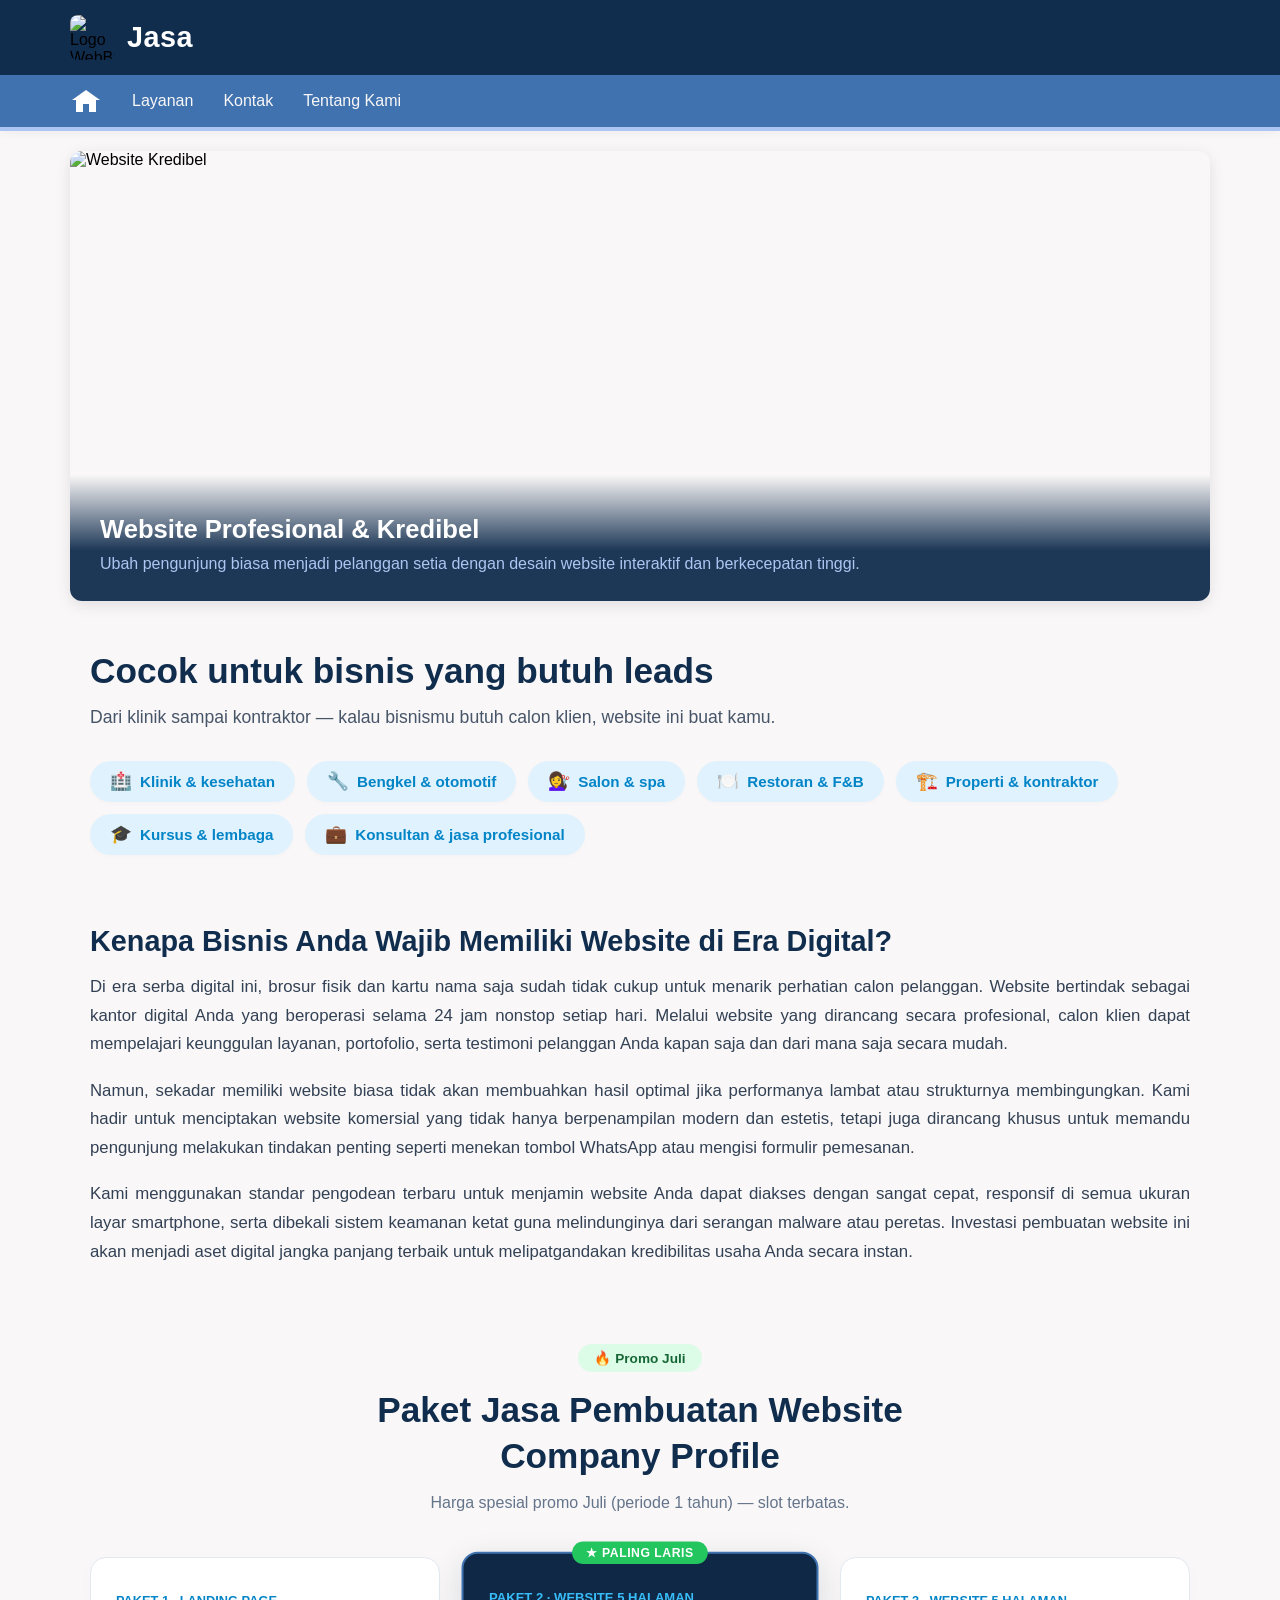
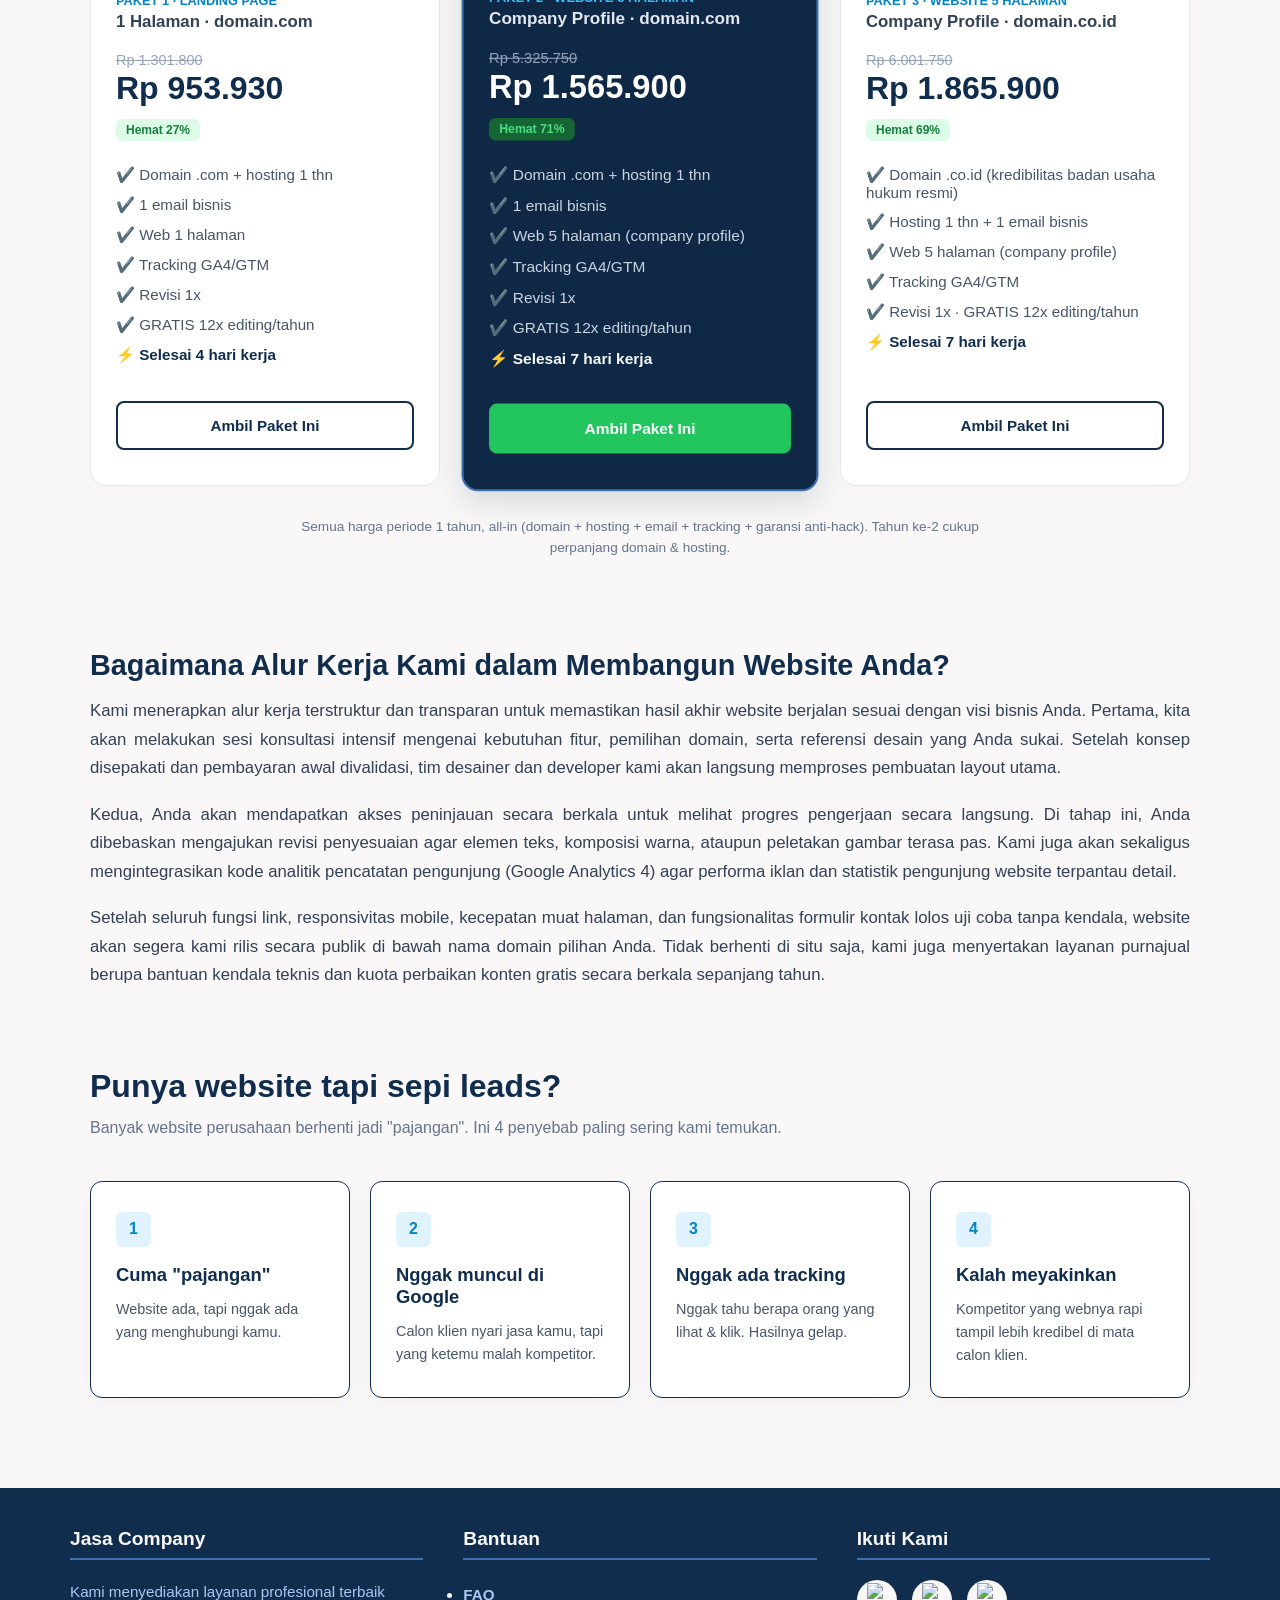
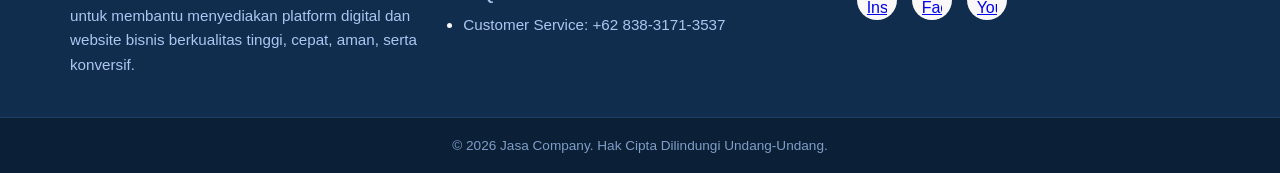
==== commit ef8a9659: "Update index.html" ====
--- a/Coba/index.html
+++ b/Coba/index.html
@@ -1,662 +1,680 @@
 <!DOCTYPE html>
 <html lang="id">
-<head>
-    <title>Home page</title>
-    <meta charset="UTF-8">
-    <meta name="viewport" content="width=device-width, initial-scale=1.0">
-    <link rel="stylesheet" href="css/style.css">
-    <style>
-        .container {
-            display: flex;
-            flex-direction: column;
-            align-items: center;
-            width: 100%;
-            padding: 20px 0;
-        }
-
-        .slider-container {
-            position: relative;
-            width: 100%;
-            max-width: 1140px;
-            height: 450px;    
-            overflow: hidden;
-            border-radius: 12px;
-            box-shadow: 0 4px 15px rgba(0, 0, 0, 0.1);
-            margin-bottom: 30px;
-        }
-
-        .slider-wrapper {
-            width: 100%;
-            height: 100%;
-            position: relative;
-        }
-
-        .slide {
-            position: absolute;
-            top: 0;
-            left: 0;
-            width: 100%;
-            height: 100%;
-            opacity: 0;
-            transition: opacity 0.8s ease-in-out;
-            z-index: 1;
-        }
-
-        .slide.active {
-            opacity: 1;
-            z-index: 2;
-        }
-
-        .slide-img {
-            width: 100%;
-            height: 100%;
-            object-fit: cover; 
-        }
-
-        .text-box-bottom {
-            position: absolute;
-            bottom: 0;
-            left: 0;
-            width: 100%;
-            background: linear-gradient(transparent, rgba(17, 45, 78, 0.95) 60%); 
-            color: #F9F7F7;
-            padding: 40px 30px 25px 30px;
-            text-align: left;
-            box-sizing: border-box;
-        }
-
-        .text-box-bottom h3 {
-            font-size: 1.6rem;
-            margin-bottom: 8px;
-            color: #ffffff;
-            font-weight: 600;
-        }
-
-        .text-box-bottom p {
-            font-size: 1rem;
-            color: #adc5f1;
-            line-height: 1.5;
-            max-width: 800px;
-        }
-
-        .business-leads-section {
-            max-width: 1140px;
-            width: 100%;
-            padding: 20px 20px 40px 20px;
-            text-align: left;
-        }
-
-        .business-leads-title {
-            font-size: 2.2rem;
-            color: #112D4E;
-            font-weight: 700;
-            margin-bottom: 12px;
-        }
-
-        .business-leads-subtitle {
-            font-size: 1.1rem;
-            color: #475569;
-            margin-bottom: 30px;
-            line-height: 1.6;
-            max-width: 700px;
-        }
-
-        .badge-container {
-            display: flex;
-            flex-wrap: wrap;
-            gap: 12px;
-        }
-
-        .lead-badge {
-            display: flex;
-            align-items: center;
-            gap: 8px;
-            background-color: #e0f2fe;
-            color: #0284c7;
-            padding: 10px 20px;
-            border-radius: 50px;
-            font-weight: 600;
-            font-size: 0.95rem;
-            box-shadow: 0 2px 5px rgba(0,0,0,0.02);
-        }
-
-        .lead-badge span {
-            font-size: 1.1rem;
-        }
-
-        .desc-text {
-            max-width: 1140px;
-            width: 100%;
-            padding: 0 20px;
-            text-indent: 30px;
-            text-align: justify;
-        }
-
-        .pricing-section {
-            max-width: 1140px;
-            width: 100%;
-            margin: 60px auto;
-            padding: 0 20px;
-            text-align: center;
-        }
-
-        .promo-badge {
-            display: inline-flex;
-            align-items: center;
-            gap: 4px;
-            background-color: #dcfce7;
-            color: #166534;
-            padding: 6px 16px;
-            border-radius: 20px;
-            font-size: 0.85rem;
-            font-weight: 700;
-            margin-bottom: 15px;
-        }
-
-        .pricing-title {
-            font-size: 2.2rem;
-            color: #112D4E;
-            font-weight: 700;
-            line-height: 1.3;
-            margin-bottom: 15px;
-        }
-
-        .pricing-subtitle {
-            font-size: 1rem;
-            color: #64748b;
-            margin-bottom: 45px;
-        }
-
-        .pricing-grid {
-            display: grid;
-            grid-template-columns: repeat(3, 1fr);
-            gap: 25px;
-            align-items: stretch;
-            margin-bottom: 30px;
-        }
-
-        .price-card {
-            background: #ffffff;
-            border: 1px solid #e2e8f0;
-            border-radius: 16px;
-            padding: 35px 25px;
-            display: flex;
-            flex-direction: column;
-            text-align: left;
-            position: relative;
-            box-shadow: 0 4px 20px rgba(0,0,0,0.02);
-            transition: transform 0.3s ease;
-        }
-
-        .price-card.featured {
-            background-color: #0f2846;
-            color: #ffffff;
-            border: 2px solid #3F72AF;
-            transform: scale(1.02);
-            box-shadow: 0 10px 30px rgba(17, 45, 78, 0.15);
-        }
-
-        .featured-tag {
-            position: absolute;
-            top: -12px;
-            left: 50%;
-            transform: translateX(-50%);
-            background-color: #22c55e;
-            color: white;
-            padding: 4px 14px;
-            font-size: 0.75rem;
-            font-weight: 700;
-            border-radius: 20px;
-            text-transform: uppercase;
-            letter-spacing: 0.5px;
-        }
-
-        .card-header-title {
-            font-size: 0.8rem;
-            font-weight: 700;
-            color: #0284c7;
-            text-transform: uppercase;
-            margin-bottom: 4px;
-        }
-        .price-card.featured .card-header-title {
-            color: #38bdf8;
-        }
-
-        .card-header-sub {
-            font-size: 1.05rem;
-            font-weight: 600;
-            color: #334155;
-            margin-bottom: 20px;
-        }
-        .price-card.featured .card-header-sub {
-            color: #e2e8f0;
-        }
-
-        .old-price {
-            font-size: 0.9rem;
-            text-decoration: line-through;
-            color: #94a3b8;
-        }
-
-        .current-price {
-            font-size: 2rem;
-            font-weight: 700;
-            color: #112D4E;
-            margin: 2px 0 12px 0;
-        }
-        .price-card.featured .current-price {
-            color: #ffffff;
-        }
-
-        .discount-badge {
-            display: inline-block;
-            background-color: #dcfce7;
-            color: #15803d;
-            font-size: 0.75rem;
-            font-weight: 700;
-            padding: 4px 10px;
-            border-radius: 6px;
-            margin-bottom: 25px;
-            align-self: flex-start;
-        }
-        .price-card.featured .discount-badge {
-            background-color: #166534;
-            color: #4ade80;
-        }
-
-        .features-list {
-            list-style: none;
-            padding: 0;
-            margin: 0 0 35px 0;
-            display: flex;
-            flex-direction: column;
-            gap: 12px;
-            font-size: 0.95rem;
-        }
-
-        .features-list li {
-            display: flex;
-            align-items: center;
-            gap: 10px;
-            color: #475569;
-        }
-        .price-card.featured .features-list li {
-            color: #cbd5e1;
-        }
-
-        .features-list li.highlight-text {
-            font-weight: 700;
-            color: #112D4E;
-        }
-        .price-card.featured .features-list li.highlight-text {
-            color: #f8fafc;
-        }
-
-        .pricing-btn {
-            display: block;
-            width: 100%;
-            text-align: center;
-            padding: 14px;
-            border-radius: 8px;
-            font-weight: 700;
-            text-decoration: none;
-            margin-top: auto;
-            font-size: 0.95rem;
-            border: 2px solid #112D4E;
-            color: #112D4E;
-            background-color: transparent;
-            transition: all 0.3s ease;
-        }
-        .pricing-btn:hover {
-            background-color: #112D4E;
-            color: white;
-        }
-
-        .price-card.featured .pricing-btn {
-            background-color: #22c55e;
-            border-color: #22c55e;
-            color: white;
-        }
-        .price-card.featured .pricing-btn:hover {
-            background-color: #16a34a;
-            border-color: #16a34a;
-        }
-
-        .pricing-note {
-            font-size: 0.85rem;
-            color: #64748b;
-            line-height: 1.6;
-            max-width: 700px;
-            margin: 0 auto;
-        }
-
-        /* Responsive Layouting */
-        @media (max-width: 968px) {
+    <head>
+        <title>Jasa Pembuatan Website Company Profile & Landing Page</title>
+        <meta charset="UTF-8">
+        <meta name="viewport" content="width=device-width, initial-scale=1.0">
+        <link rel="stylesheet" href="css/style.css">
+        <style>
+            .container {
+                display: flex;
+                flex-direction: column;
+                align-items: center;
+                width: 100%;
+                padding: 20px 0;
+            }
+
+            .slider-container {
+                position: relative;
+                width: 100%;
+                max-width: 1140px;
+                height: 450px;    
+                overflow: hidden;
+                border-radius: 12px;
+                box-shadow: 0 4px 15px rgba(0, 0, 0, 0.1);
+                margin-bottom: 30px;
+            }
+
+            .slider-wrapper {
+                width: 100%;
+                height: 100%;
+                position: relative;
+            }
+
+            .slide {
+                position: absolute;
+                top: 0;
+                left: 0;
+                width: 100%;
+                height: 100%;
+                opacity: 0;
+                transition: opacity 0.8s ease-in-out;
+                z-index: 1;
+            }
+
+            .slide.active {
+                opacity: 1;
+                z-index: 2;
+            }
+
+            .slide-img {
+                width: 100%;
+                height: 100%;
+                object-fit: cover; 
+            }
+
+            .text-box-bottom {
+                position: absolute;
+                bottom: 0;
+                left: 0;
+                width: 100%;
+                background: linear-gradient(transparent, rgba(17, 45, 78, 0.95) 60%); 
+                color: #F9F7F7;
+                padding: 40px 30px 25px 30px;
+                text-align: left;
+                box-sizing: border-box;
+            }
+
+            .text-box-bottom h3 {
+                font-size: 1.6rem;
+                margin-bottom: 8px;
+                color: #ffffff;
+                font-weight: 600;
+            }
+
+            .text-box-bottom p {
+                font-size: 1rem;
+                color: #adc5f1;
+                line-height: 1.5;
+                max-width: 800px;
+            }
+
+            .business-leads-section {
+                max-width: 1140px;
+                width: 100%;
+                padding: 20px 20px 40px 20px;
+                text-align: left;
+            }
+
+            .business-leads-title {
+                font-size: 2.2rem;
+                color: #112D4E;
+                font-weight: 700;
+                margin-bottom: 12px;
+            }
+
+            .business-leads-subtitle {
+                font-size: 1.1rem;
+                color: #475569;
+                margin-bottom: 30px;
+                line-height: 1.6;
+                max-width: 700px;
+            }
+
+            .badge-container {
+                display: flex;
+                flex-wrap: wrap;
+                gap: 12px;
+            }
+
+            .lead-badge {
+                display: flex;
+                align-items: center;
+                gap: 8px;
+                background-color: #e0f2fe;
+                color: #0284c7;
+                padding: 10px 20px;
+                border-radius: 50px;
+                font-weight: 600;
+                font-size: 0.95rem;
+                box-shadow: 0 2px 5px rgba(0,0,0,0.02);
+            }
+
+            .lead-badge span {
+                font-size: 1.1rem;
+            }
+
+            .desc-text {
+                max-width: 1140px;
+                width: 100%;
+                padding: 0 20px;
+                line-height: 1.7;
+                color: #334155;
+                font-size: 1.05rem;
+                text-align: justify;
+            }
+
+            .desc-heading {
+                max-width: 1140px;
+                width: 100%;
+                padding: 0 20px;
+                font-size: 1.8rem;
+                color: #112D4E;
+                font-weight: 700;
+                margin-top: 30px;
+                margin-bottom: 15px;
+            }
+
+            .pricing-section {
+                max-width: 1140px;
+                width: 100%;
+                margin: 60px auto;
+                padding: 0 20px;
+                text-align: center;
+            }
+
+            .promo-badge {
+                display: inline-flex;
+                align-items: center;
+                gap: 4px;
+                background-color: #dcfce7;
+                color: #166534;
+                padding: 6px 16px;
+                border-radius: 20px;
+                font-size: 0.85rem;
+                font-weight: 700;
+                margin-bottom: 15px;
+            }
+
+            .pricing-title {
+                font-size: 2.2rem;
+                color: #112D4E;
+                font-weight: 700;
+                line-height: 1.3;
+                margin-bottom: 15px;
+            }
+
+            .pricing-subtitle {
+                font-size: 1rem;
+                color: #64748b;
+                margin-bottom: 45px;
+            }
+
             .pricing-grid {
-                grid-template-columns: 1fr;
-                gap: 40px;
-            }
+                display: grid;
+                grid-template-columns: repeat(3, 1fr);
+                gap: 25px;
+                align-items: stretch;
+                margin-bottom: 30px;
+            }
+
+            .price-card {
+                background: #ffffff;
+                border: 1px solid #e2e8f0;
+                border-radius: 16px;
+                padding: 35px 25px;
+                display: flex;
+                flex-direction: column;
+                text-align: left;
+                position: relative;
+                box-shadow: 0 4px 20px rgba(0,0,0,0.02);
+                transition: transform 0.3s ease;
+            }
+
             .price-card.featured {
-                transform: scale(1);
-            }
-            .pricing-title {
-                font-size: 1.7rem;
-            }
-        }
-
-        @media (max-width: 768px) {
-            .slider-container { height: 300px; }
-            .text-box-bottom h3 { font-size: 1.2rem; }
-            .text-box-bottom p { font-size: 0.85rem; }
-            .business-leads-title { font-size: 1.7rem; }
-            .business-leads-subtitle { font-size: 0.95rem; }
-            .lead-badge { font-size: 0.85rem; padding: 8px 16px; }
-        }
-
-        .leads-section {
-            max-width: 1140px;
-            width: 100%;
-            margin: 60px auto 20px auto;
-            padding: 0 20px;
-            text-indent: 0; 
-            text-align: left; 
-        }
-
-        .leads-title {
-            font-size: 2rem;
-            color: #112D4E; 
-            font-weight: 700;
-            margin-bottom: 10px;
-        }
-
-        .leads-subtitle {
-            font-size: 1rem;
-            color: #64748b;
-            margin-bottom: 40px;
-            line-height: 1.6;
-        }
-
-        .cards-grid {
-            display: grid;
-            grid-template-columns: repeat(4, 1fr);
-            gap: 20px;
-            width: 100%;
-        }
-
-        .lead-card {
-            background-color: #ffffff;
-            border-radius: 12px;
-            padding: 30px 25px;
-            box-shadow: 0 4px 20px rgba(0, 0, 0, 0.04); 
-            border: 1px solid #112D4E;
-            display: flex;
-            flex-direction: column;
-            gap: 12px;
-            transition: transform 0.3s ease, box-shadow 0.3s ease;
-        }
-
-        .lead-card:hover {
-            transform: translateY(-5px);
-            box-shadow: 0 10px 25px rgba(0, 0, 0, 0.08);
-        }
-
-        .card-number {
-            width: 35px;
-            height: 35px;
-            background-color: #e0f2fe; 
-            color: #0284c7; 
-            font-weight: 700;
-            font-size: 1rem;
-            display: flex;
-            align-items: center;
-            justify-content: center;
-            border-radius: 6px;
-        }
-
-        .lead-card h3 {
-            font-size: 1.15rem;
-            color: #112D4E;
-            font-weight: 700;
-            margin-top: 5px;
-        }
-
-        .lead-card p {
-            font-size: 0.9rem;
-            color: #475569;
-            line-height: 1.6;
-            text-indent: 0; 
-            text-align: left;
-        }
-
-        @media (max-width: 1024px) {
-            .cards-grid { grid-template-columns: repeat(2, 1fr); }
-        }
-
-        @media (max-width: 640px) {
-            .cards-grid { grid-template-columns: 1fr; }
-            .leads-title { font-size: 1.6rem; }
-        }
-    </style>
-</head>
-<body>
-    <header class="navbar">
-        <div class="brand">
-            <div style="display: flex; align-items: center; gap: 12px;">
-                <img src="img/misal.webp" alt="Logo Jasa" class="brand-img">
-                <h1 class="brand-title">Jasa</h1>
+                background-color: #0f2846;
+                color: #ffffff;
+                border: 2px solid #3F72AF;
+                transform: scale(1.02);
+                box-shadow: 0 10px 30px rgba(17, 45, 78, 0.15);
+            }
+
+            .featured-tag {
+                position: absolute;
+                top: -12px;
+                left: 50%;
+                transform: translateX(-50%);
+                background-color: #22c55e;
+                color: white;
+                padding: 4px 14px;
+                font-size: 0.75rem;
+                font-weight: 700;
+                border-radius: 20px;
+                text-transform: uppercase;
+                letter-spacing: 0.5px;
+            }
+
+            .card-header-title {
+                font-size: 0.8rem;
+                font-weight: 700;
+                color: #0284c7;
+                text-transform: uppercase;
+                margin-bottom: 4px;
+            }
+            .price-card.featured .card-header-title {
+                color: #38bdf8;
+            }
+
+            .card-header-sub {
+                font-size: 1.05rem;
+                font-weight: 600;
+                color: #334155;
+                margin-bottom: 20px;
+            }
+            .price-card.featured .card-header-sub {
+                color: #e2e8f0;
+            }
+
+            .old-price {
+                font-size: 0.9rem;
+                text-decoration: line-through;
+                color: #94a3b8;
+            }
+
+            .current-price {
+                font-size: 2rem;
+                font-weight: 700;
+                color: #112D4E;
+                margin: 2px 0 12px 0;
+            }
+            .price-card.featured .current-price {
+                color: #ffffff;
+            }
+
+            .discount-badge {
+                display: inline-block;
+                background-color: #dcfce7;
+                color: #15803d;
+                font-size: 0.75rem;
+                font-weight: 700;
+                padding: 4px 10px;
+                border-radius: 6px;
+                margin-bottom: 25px;
+                align-self: flex-start;
+            }
+            .price-card.featured .discount-badge {
+                background-color: #166534;
+                color: #4ade80;
+            }
+
+            .features-list {
+                list-style: none;
+                padding: 0;
+                margin: 0 0 35px 0;
+                display: flex;
+                flex-direction: column;
+                gap: 12px;
+                font-size: 0.95rem;
+            }
+
+            .features-list li {
+                display: flex;
+                align-items: center;
+                gap: 10px;
+                color: #475569;
+            }
+            .price-card.featured .features-list li {
+                color: #cbd5e1;
+            }
+
+            .features-list li.highlight-text {
+                font-weight: 700;
+                color: #112D4E;
+            }
+            .price-card.featured .features-list li.highlight-text {
+                color: #f8fafc;
+            }
+
+            .pricing-btn {
+                display: block;
+                width: 100%;
+                text-align: center;
+                padding: 14px;
+                border-radius: 8px;
+                font-weight: 700;
+                text-decoration: none;
+                margin-top: auto;
+                font-size: 0.95rem;
+                border: 2px solid #112D4E;
+                color: #112D4E;
+                background-color: transparent;
+                transition: all 0.3s ease;
+            }
+            .pricing-btn:hover {
+                background-color: #112D4E;
+                color: white;
+            }
+
+            .price-card.featured .pricing-btn {
+                background-color: #22c55e;
+                border-color: #22c55e;
+                color: white;
+            }
+            .price-card.featured .pricing-btn:hover {
+                background-color: #16a34a;
+                border-color: #16a34a;
+            }
+
+            .pricing-note {
+                font-size: 0.85rem;
+                color: #64748b;
+                line-height: 1.6;
+                max-width: 700px;
+                margin: 0 auto;
+            }
+
+            @media (max-width: 968px) {
+                .pricing-grid {
+                    grid-template-columns: 1fr;
+                    gap: 40px;
+                }
+                .price-card.featured {
+                    transform: scale(1);
+                }
+                .pricing-title {
+                    font-size: 1.7rem;
+                }
+            }
+
+            @media (max-width: 768px) {
+                .slider-container { height: 300px; }
+                .text-box-bottom h3 { font-size: 1.2rem; }
+                .text-box-bottom p { font-size: 0.85rem; }
+                .business-leads-title { font-size: 1.7rem; }
+                .business-leads-subtitle { font-size: 0.95rem; }
+                .lead-badge { font-size: 0.85rem; padding: 8px 16px; }
+            }
+
+            .leads-section {
+                max-width: 1140px;
+                width: 100%;
+                margin: 60px auto 20px auto;
+                padding: 0 20px;
+                text-indent: 0; 
+                text-align: left; 
+            }
+
+            .leads-title {
+                font-size: 2rem;
+                color: #112D4E; 
+                font-weight: 700;
+                margin-bottom: 10px;
+            }
+
+            .leads-subtitle {
+                font-size: 1rem;
+                color: #64748b;
+                margin-bottom: 40px;
+                line-height: 1.6;
+            }
+
+            .cards-grid {
+                display: grid;
+                grid-template-columns: repeat(4, 1fr);
+                gap: 20px;
+                width: 100%;
+            }
+
+            .lead-card {
+                background-color: #ffffff;
+                border-radius: 12px;
+                padding: 30px 25px;
+                box-shadow: 0 4px 20px rgba(0, 0, 0, 0.04); 
+                border: 1px solid #112D4E;
+                display: flex;
+                flex-direction: column;
+                gap: 12px;
+                transition: transform 0.3s ease, box-shadow 0.3s ease;
+            }
+
+            .lead-card:hover {
+                transform: translateY(-5px);
+                box-shadow: 0 10px 25px rgba(0, 0, 0, 0.08);
+            }
+
+            .card-number {
+                width: 35px;
+                height: 35px;
+                background-color: #e0f2fe; 
+                color: #0284c7; 
+                font-weight: 700;
+                font-size: 1rem;
+                display: flex;
+                align-items: center;
+                justify-content: center;
+                border-radius: 6px;
+            }
+
+            .lead-card h3 {
+                font-size: 1.15rem;
+                color: #112D4E;
+                font-weight: 700;
+                margin-top: 5px;
+            }
+
+            .lead-card p {
+                font-size: 0.9rem;
+                color: #475569;
+                line-height: 1.6;
+                text-indent: 0; 
+                text-align: left;
+            }
+
+            @media (max-width: 1024px) {
+                .cards-grid { grid-template-columns: repeat(2, 1fr); }
+            }
+
+            @media (max-width: 640px) {
+                .cards-grid { grid-template-columns: 1fr; }
+                .leads-title { font-size: 1.6rem; }
+            }
+        </style>
+    </head>
+    <body>
+        <header class="navbar">
+            <div class="brand">
+                <div style="display: flex; align-items: center; gap: 12px;">
+                    <img src="img/misal.webp" alt="Logo WebBuilder" class="brand-img">
+                    <h1 class="brand-title">Jasa</h1>
+                </div>
+            </div>   
+
+            <nav class="nav-menu">
+                <div class="nav-menu-container">
+                    <a href="#" class="home-logo" aria-label="Homepage">
+                        <div class="house-roof"></div>
+                        <div class="house-body"></div>
+                    </a>
+                    <a href="#jasa" class="nav-link">Layanan</a>
+                    <a href="#kontak" class="nav-link">Kontak</a>
+                    <a href="#tentang" class="nav-link">Tentang Kami</a>
+                </div>
+            </nav>
+        </header>
+
+        <div class="container">
+            <!-- SLIDER -->
+            <div class="slider-container">
+                <div class="slider-wrapper">
+                    <div class="slide active">
+                        <img src="img/friend.png" alt="Website Kredibel" class="slide-img">
+                        <div class="text-box-bottom">
+                            <h3>Website Profesional & Kredibel</h3>
+                            <p>Ubah pengunjung biasa menjadi pelanggan setia dengan desain website interaktif dan berkecepatan tinggi.</p>
+                        </div>
+                    </div>
+                
+                    <div class="slide">
+                        <img src="img/BOCCHI.PNG" alt="Konsultasi Gratis" class="slide-img">
+                        <div class="text-box-bottom">
+                            <h3>Konsultasi Gratis Bersama Tim Ahli</h3>
+                            <p>Diskusikan konsep web impian Anda. Tim kami siap memberikan solusi terbaik sesuai anggaran bisnis Anda.</p>
+                        </div>
+                    </div>
+                
+                    <div class="slide">
+                        <img src="img/konusuba.png" alt="Optimasi Google" class="slide-img">
+                        <div class="text-box-bottom">
+                            <h3>Optimasi Google SEO & Tracking GA4</h3>
+                            <p>Pastikan bisnis Anda mudah ditemukan calon klien di Google dan catat setiap data konversi secara akurat.</p>
+                        </div>
+                    </div>
+                </div>
             </div>
-        </div>   
-        
-        <nav class="nav-menu">
-            <div class="nav-menu-container">
-                <a href="#" class="home-logo" aria-label="Homepage">
-                    <div class="house-roof"></div>
-                    <div class="house-body"></div>
-                </a>
-                <a href="#jasa" class="nav-link">Jasa</a>
-                <a href="#kontak" class="nav-link">Kontak</a>
-                <a href="#tentang" class="nav-link">Tentang Kami</a>
+
+            <!-- SECTION BADGE -->
+            <section class="business-leads-section" id="jasa">
+                <h2 class="business-leads-title">Cocok untuk bisnis yang butuh leads</h2>
+                <p class="business-leads-subtitle">Dari klinik sampai kontraktor — kalau bisnismu butuh calon klien, website ini buat kamu.</p>
+
+                <div class="badge-container">
+                    <div class="lead-badge"><span>🏥</span> Klinik & kesehatan</div>
+                    <div class="lead-badge"><span>🔧</span> Bengkel & otomotif</div>
+                    <div class="lead-badge"><span>💇‍♀️</span> Salon & spa</div>
+                    <div class="lead-badge"><span>🍽️</span> Restoran & F&B</div>
+                    <div class="lead-badge"><span>🏗️</span> Properti & kontraktor</div>
+                    <div class="lead-badge"><span>🎓</span> Kursus & lembaga</div>
+                    <div class="lead-badge"><span>💼</span> Konsultan & jasa profesional</div>
+                </div>
+            </section>
+
+            <h2 class="desc-heading">Kenapa Bisnis Anda Wajib Memiliki Website di Era Digital?</h2>
+            <p class="desc-text">Di era serba digital ini, brosur fisik dan kartu nama saja sudah tidak cukup untuk menarik perhatian calon pelanggan. Website bertindak sebagai kantor digital Anda yang beroperasi selama 24 jam nonstop setiap hari. Melalui website yang dirancang secara profesional, calon klien dapat mempelajari keunggulan layanan, portofolio, serta testimoni pelanggan Anda kapan saja dan dari mana saja secara mudah.</p>
+            <br>
+            <p class="desc-text">Namun, sekadar memiliki website biasa tidak akan membuahkan hasil optimal jika performanya lambat atau strukturnya membingungkan. Kami hadir untuk menciptakan website komersial yang tidak hanya berpenampilan modern dan estetis, tetapi juga dirancang khusus untuk memandu pengunjung melakukan tindakan penting seperti menekan tombol WhatsApp atau mengisi formulir pemesanan.</p>
+            <br>
+            <p class="desc-text">Kami menggunakan standar pengodean terbaru untuk menjamin website Anda dapat diakses dengan sangat cepat, responsif di semua ukuran layar smartphone, serta dibekali sistem keamanan ketat guna melindunginya dari serangan malware atau peretas. Investasi pembuatan website ini akan menjadi aset digital jangka panjang terbaik untuk melipatgandakan kredibilitas usaha Anda secara instan.</p>
+            <br>
+
+
+            <section class="pricing-section">
+                <div class="promo-badge">🔥 Promo Juli</div>
+                <h2 class="pricing-title">Paket Jasa Pembuatan Website<br>Company Profile</h2>
+                <p class="pricing-subtitle">Harga spesial promo Juli (periode 1 tahun) — slot terbatas.</p>
+
+                <div class="pricing-grid">
+                    <div class="price-card">
+                        <div class="card-header-title">Paket 1 · Landing Page</div>
+                        <div class="card-header-sub">1 Halaman · domain.com</div>
+                        <div class="old-price">Rp 1.301.800</div>
+                        <div class="current-price">Rp 953.930</div>
+                        <div class="discount-badge">Hemat 27%</div>
+                        <ul class="features-list">
+                            <li>✔️ Domain .com + hosting 1 thn</li>
+                            <li>✔️ 1 email bisnis</li>
+                            <li>✔️ Web 1 halaman</li>
+                            <li>✔️ Tracking GA4/GTM</li>
+                            <li>✔️ Revisi 1x</li>
+                            <li>✔️ GRATIS 12x editing/tahun</li>
+                            <li class="highlight-text">⚡ Selesai 4 hari kerja</li>
+                        </ul>
+                        <a href="#" class="pricing-btn">Ambil Paket Ini</a>
+                    </div>
+
+                    <div class="price-card featured">
+                        <div class="featured-tag">★ Paling Laris</div>
+                        <div class="card-header-title">Paket 2 · Website 5 Halaman</div>
+                        <div class="card-header-sub">Company Profile · domain.com</div>
+                        <div class="old-price">Rp 5.325.750</div>
+                        <div class="current-price">Rp 1.565.900</div>
+                        <div class="discount-badge">Hemat 71%</div>
+                        <ul class="features-list">
+                            <li>✔️ Domain .com + hosting 1 thn</li>
+                            <li>✔️ 1 email bisnis</li>
+                            <li>✔️ Web 5 halaman (company profile)</li>
+                            <li>✔️ Tracking GA4/GTM</li>
+                            <li>✔️ Revisi 1x</li>
+                            <li>✔️ GRATIS 12x editing/tahun</li>
+                            <li class="highlight-text">⚡ Selesai 7 hari kerja</li>
+                        </ul>
+                        <a href="#" class="pricing-btn">Ambil Paket Ini</a>
+                    </div>
+
+                    <div class="price-card">
+                        <div class="card-header-title">Paket 3 · Website 5 Halaman</div>
+                        <div class="card-header-sub">Company Profile · domain.co.id</div>
+                        <div class="old-price">Rp 6.001.750</div>
+                        <div class="current-price">Rp 1.865.900</div>
+                        <div class="discount-badge">Hemat 69%</div>
+                        <ul class="features-list">
+                            <li>✔️ Domain .co.id (kredibilitas badan usaha hukum resmi)</li>
+                            <li>✔️ Hosting 1 thn + 1 email bisnis</li>
+                            <li>✔️ Web 5 halaman (company profile)</li>
+                            <li>✔️ Tracking GA4/GTM</li>
+                            <li>✔️ Revisi 1x · GRATIS 12x editing/tahun</li>
+                            <li class="highlight-text">⚡ Selesai 7 hari kerja</li>
+                        </ul>
+                        <a href="#" class="pricing-btn">Ambil Paket Ini</a>
+                    </div>
+                </div>
+
+                <p class="pricing-note">Semua harga periode 1 tahun, all-in (domain + hosting + email + tracking + garansi anti-hack). Tahun ke-2 cukup perpanjang domain & hosting.</p>
+            </section>
+
+            <h2 class="desc-heading" id="tentang">Bagaimana Alur Kerja Kami dalam Membangun Website Anda?</h2>
+            <p class="desc-text">Kami menerapkan alur kerja terstruktur dan transparan untuk memastikan hasil akhir website berjalan sesuai dengan visi bisnis Anda. Pertama, kita akan melakukan sesi konsultasi intensif mengenai kebutuhan fitur, pemilihan domain, serta referensi desain yang Anda sukai. Setelah konsep disepakati dan pembayaran awal divalidasi, tim desainer dan developer kami akan langsung memproses pembuatan layout utama.</p>
+            <br>
+            <p class="desc-text">Kedua, Anda akan mendapatkan akses peninjauan secara berkala untuk melihat progres pengerjaan secara langsung. Di tahap ini, Anda dibebaskan mengajukan revisi penyesuaian agar elemen teks, komposisi warna, ataupun peletakan gambar terasa pas. Kami juga akan sekaligus mengintegrasikan kode analitik pencatatan pengunjung (Google Analytics 4) agar performa iklan dan statistik pengunjung website terpantau detail.</p>
+            <br>
+            <p class="desc-text">Setelah seluruh fungsi link, responsivitas mobile, kecepatan muat halaman, dan fungsionalitas formulir kontak lolos uji coba tanpa kendala, website akan segera kami rilis secara publik di bawah nama domain pilihan Anda. Tidak berhenti di situ saja, kami juga menyertakan layanan purnajual berupa bantuan kendala teknis dan kuota perbaikan konten gratis secara berkala sepanjang tahun.</p>
+            <br>
+
+            <section class="leads-section">
+                <h2 class="leads-title">Punya website tapi sepi leads?</h2>
+                <p class="leads-subtitle">Banyak website perusahaan berhenti jadi "pajangan". Ini 4 penyebab paling sering kami temukan.</p>
+
+                <div class="cards-grid">
+                    <div class="lead-card">
+                        <div class="card-number">1</div>
+                        <h3>Cuma "pajangan"</h3>
+                        <p>Website ada, tapi nggak ada yang menghubungi kamu.</p>
+                    </div>
+
+                    <div class="lead-card">
+                        <div class="card-number">2</div>
+                        <h3>Nggak muncul di Google</h3>
+                        <p>Calon klien nyari jasa kamu, tapi yang ketemu malah kompetitor.</p>
+                    </div>
+
+                    <div class="lead-card">
+                        <div class="card-number">3</div>
+                        <h3>Nggak ada tracking</h3>
+                        <p>Nggak tahu berapa orang yang lihat & klik. Hasilnya gelap.</p>
+                    </div>
+                
+                    <div class="lead-card">
+                        <div class="card-number">4</div>
+                        <h3>Kalah meyakinkan</h3>
+                        <p>Kompetitor yang webnya rapi tampil lebih kredibel di mata calon klien.</p>
+                    </div>
+                </div>
+            </section>
+        </div>
+
+        <footer id="kontak">
+            <div class="footer-container">
+                <div class="footer-box">
+                    <h3>Jasa Company</h3>
+                    <p class="footer-desc">
+                        Kami menyediakan layanan profesional terbaik untuk membantu menyediakan platform digital dan website bisnis berkualitas tinggi, cepat, aman, serta konversif.
+                    </p>
+                </div>
+
+                <div class="footer-box">
+                    <h3>Bantuan</h3>
+                    <ul class="footer-links">
+                        <li><a href="#"><b>FAQ</b></a></li>
+                        <li><a href="https://wa.me/6283831713537">Customer Service: +62 838-3171-3537</a></li>
+                    </ul>
+                </div>
+
+                <div class="footer-box">
+                    <h3>Ikuti Kami</h3>
+                    <div class="footer-socials">
+                        <a href="#" class="social-icon instagram"><img src="img/instagram.png" width="20" alt="Instagram"></a>
+                        <a href="#" class="social-icon facebook"><img src="img/facebook.png" width="20" alt="Facebook"></a>
+                        <a href="#" class="social-icon youtube"><img src="img/youtube.png" width="20" alt="Youtube"></a>
+                    </div>
+                </div>
             </div>
-        </nav>
-    </header>
-
-    <div class="container">
-        <div class="slider-container">
-            <div class="slider-wrapper">
-                <div class="slide active">
-                    <img src="img/slide1.png" alt="Banner 1" class="slide-img">
-                    <div class="text-box-bottom">
-                        <h3>Jasa Terbaik Kami</h3>
-                        <p>Kami memberikan solusi digital terbaik untuk menunjang performa bisnis dan usaha Anda.</p>
-                    </div>
-                </div>
-            
-                <div class="slide">
-                    <img src="img/slide2.png" alt="Banner 2" class="slide-img">
-                    <div class="text-box-bottom">
-                        <h3>Hubungi Kontak Kami</h3>
-                        <p>Tim kami siap melayani kebutuhan Anda kapan saja dengan pelayanan fast-response.</p>
-                    </div>
-                </div>
-            
-                <div class="slide">
-                    <img src="img/slide3.png" alt="Banner 3" class="slide-img">
-                    <div class="text-box-bottom">
-                        <h3>Tentang Perusahaan</h3>
-                        <p>Berpengalaman lebih dari 5 tahun dalam mengelola aset digital klien di seluruh Indonesia.</p>
-                    </div>
-                </div>
+
+            <div class="footer-bottom">
+                <p>&copy; 2026 Jasa Company. Hak Cipta Dilindungi Undang-Undang.</p>
             </div>
-        </div>
-
-        <section class="business-leads-section">
-            <h2 class="business-leads-title">Cocok untuk bisnis yang butuh leads</h2>
-            <p class="business-leads-subtitle">Dari klinik sampai kontraktor — kalau bisnismu butuh calon klien, website ini buat kamu.</p>
-            
-            <div class="badge-container">
-                <div class="lead-badge"><span>🏥</span> Klinik & kesehatan</div>
-                <div class="lead-badge"><span>🔧</span> Bengkel & otomotif</div>
-                <div class="lead-badge"><span>💇‍♀️</span> Salon & spa</div>
-                <div class="lead-badge"><span>🍽️</span> Restoran & F&B</div>
-                <div class="lead-badge"><span>🏗️</span> Properti & kontraktor</div>
-                <div class="lead-badge"><span>🎓</span> Kursus & lembaga</div>
-                <div class="lead-badge"><span>💼</span> Konsultan & jasa profesional</div>
-            </div>
-        </section>
-
-        <p class="desc-text">Lorem ipsum dolor sit amet, consectetur adipiscing elit. Maecenas viverra ex eu nisi tincidunt bibendum. Vivamus quis lectus tellus. Suspendisse at mi tristique, eleifend odio sed, facilisis felis. Maecenas sollicitudin sapien ante, et accumsan arcu interdum eu. Donec feugiat feugiat nisi non maximus. Nulla volutpat facilisis posuere. Ut convallis interdum diam interdum imperdiet. Maecenas sit amet aliquet arcu.</p>
-        <br>
-        <p class="desc-text">Lorem ipsum dolor sit amet, consectetur adipiscing elit. Maecenas viverra ex eu nisi tincidunt bibendum. Vivamus quis lectus tellus. Suspendisse at mi tristique, eleifend odio sed, facilisis felis. Maecenas sollicitudin sapien ante, et accumsan arcu interdum eu. Donec feugiat feugiat nisi non maximus. Nulla volutpat facilisis posuere. Ut convallis interdum diam interdum imperdiet. Maecenas sit amet aliquet arcu.</p>
-        <br>
-        <p class="desc-text">Nulla sagittis arcu magna, vel malesuada nunc suscipit sed. Nam aliquam dui vitae tellus luctus, feugiat vehicula neque imperdiet. Suspendisse sagittis et est id pretium. Orci varius natoque penatibus et magnis dis parturient montes, nascetur ridiculus mus. Curabitur faucibus, nisi ac mollis fringilla, tortor neque ultrices tortor, vitae aliquet diam turpis vitae enim. Quisque magna diam, interdum id molestie vitae, efficitur in metus. Nam feugiat tidur nisl, fermentum hendrerit leo facilisis ac. Cras gravida viverra dolor, ut sagittis lacus volutpat eu. Morbi varius iaculis euismod. Sed scelerisque placerat nisl in condimentum. Morbi et tortor et lacus tempor tempor. Nulla ultricies aliquam erat ac blandit. Nulla facilisi. Fusce quis neque a dolor pretium viverra in a nulla. Etiam viverra, nunc sit amet consequat vehicula, augue nisl fermentum nulla, non convallis urna quam non nulla. In sed interdum eros.</p>
-        <br>
-
-        <section class="pricing-section">
-            <div class="promo-badge">🔥 Promo Juli</div>
-            <h2 class="pricing-title">Paket Jasa Pembuatan Website<br>Company Profile</h2>
-            <p class="pricing-subtitle">Harga spesial promo Juli (periode 1 tahun) — slot terbatas.</p>
-
-            <div class="pricing-grid">
-                <div class="price-card">
-                    <div class="card-header-title">Paket 1 · Landing Page</div>
-                    <div class="card-header-sub">1 Halaman · domain.com</div>
-                    <div class="old-price">Rp 1.301.800</div>
-                    <div class="current-price">Rp 953.930</div>
-                    <div class="discount-badge">Hemat 27%</div>
-                    <ul class="features-list">
-                        <li>✔️ Domain .com + hosting 1 thn</li>
-                        <li>✔️ 1 email bisnis</li>
-                        <li>✔️ Web 1 halaman</li>
-                        <li>✔️ Tracking GA4/GTM</li>
-                        <li>✔️ Revisi 1x</li>
-                        <li>✔️ GRATIS 12x editing/tahun</li>
-                        <li class="highlight-text">⚡ Selesai 4 hari kerja</li>
-                    </ul>
-                    <a href="#" class="pricing-btn">Ambil Paket Ini</a>
-                </div>
-
-                <div class="price-card featured">
-                    <div class="featured-tag">★ Paling Laris</div>
-                    <div class="card-header-title">Paket 2 · Website 5 Halaman</div>
-                    <div class="card-header-sub">Company Profile · domain.com</div>
-                    <div class="old-price">Rp 5.325.750</div>
-                    <div class="current-price">Rp 1.565.900</div>
-                    <div class="discount-badge">Hemat 71%</div>
-                    <ul class="features-list">
-                        <li>✔️ Domain .com + hosting 1 thn</li>
-                        <li>✔️ 1 email bisnis</li>
-                        <li>✔️ Web 5 halaman (company profile)</li>
-                        <li>✔️ Tracking GA4/GTM</li>
-                        <li>✔️ Revisi 1x</li>
-                        <li>✔️ GRATIS 12x editing/tahun</li>
-                        <li class="highlight-text">⚡ Selesai 7 hari kerja</li>
-                    </ul>
-                    <a href="#" class="pricing-btn">Ambil Paket Ini</a>
-                </div>
-
-                <div class="price-card">
-                    <div class="card-header-title">Paket 3 · Website 5 Halaman</div>
-                    <div class="card-header-sub">Company Profile · domain.co.id</div>
-                    <div class="old-price">Rp 6.001.750</div>
-                    <div class="current-price">Rp 1.865.900</div>
-                    <div class="discount-badge">Hemat 69%</div>
-                    <ul class="features-list">
-                        <li>✔️ Domain .co.id (badan usaha berbadan hukum — paling kredibel)</li>
-                        <li>✔️ Hosting 1 thn + 1 email bisnis</li>
-                        <li>✔️ Web 5 halaman (company profile)</li>
-                        <li>✔️ Tracking GA4/GTM</li>
-                        <li>✔️ Revisi 1x · GRATIS 12x editing/tahun</li>
-                        <li class="highlight-text">⚡ Selesai 7 hari kerja</li>
-                    </ul>
-                    <a href="#" class="pricing-btn">Ambil Paket Ini</a>
-                </div>
-            </div>
-
-            <p class="pricing-note">Semua harga periode 1 tahun, all-in (domain + hosting + email + tracking + garansi anti-hack). Tahun ke-2 cukup perpanjang domain & hosting.</p>
-        </section>
-
-        <p class="desc-text">Aenean at dictum erat, posuere consequat mauris. Morbi mattis, libero sit amet tincidunt laoreet, arcu dui efficitur odio, sed rhoncus erat urna vel augue. Nullam id felis pulvinar, aliquam elit vitae, hendrerit augue. Nullam rhoncus mi quis viverra posuere. Proin volutpat magna orci, pretium convallis orci tincidunt sit amet. Vivamus auctor consectetur risus, eu pharetra nisi. Praesent tortor augue, convallis in commodo sit amet, condimentum sit amet massa. Vestibulum venenatis lacinia urna, sit amet molestie magna consequat nec. Nullam interdum suscipit enim eget volutpat. Phasellus sit amet tidur justo. Phasellus egestas, est at venenatis accumsan, nibh odio interdum diam, quis ornare dolor nunc sed velit. In non tortor a elit ullamcorper sagittis sit amet et urna. Vivamus molestie pellentesque nunc, quis vulputate velit accumsan quis. Nunc non pharetra velit.</p>
-        <br>
-        <p class="desc-text">Aliquam sapien odio, posuere nec viverra sit amet, congue ac velit. Cras vehicula tincidunt arcu, vitae tempor sapien tempus id. Phasellus rutrum porttitor tidur, eget egestas enim lacinia sed. Proin tristique felis a rhoncus euismod. Praesent pretium turpis ut finibus varius. Integer lacinia urna a odio gravida aliquam. Suspendisse convallis ac massa in sodales. Praesent lacinia molestie purus eget finibus. Duis vehicula dignissim leo, bibendum semper sapien lacinia nec. Donec fermentum tempor enim, nec efficitur magna tidur lobortis. Pellentesque a posuere velit, at laoreet magna. Donec ut turpis ac libero tidur elementum at vitae arcu.</p>
-        <br>
-        <p class="desc-text">Etiam ultricies euismod tellus, nec rhoncus dui egestas in. Sed ligula velit, posuere sit amet viverra sit amet, volutpat et arcu. Donec bibendum sapien sit amet nunc placerat interdum. Aenean ex mauris, iaculis eget aliquam sed, bibendum eget ante. Morbi quis est scelerisque, cursus metus pharetra, dictum tidur. Phasellus eleifend hendrerit sem vehicula rutrum. Aliquam interdum dolor nibh, ac interdum purus cursus sit amet. Maecenas auctor nulla non lorem tidur, eget varius eros auctor. Proin sagittis at orci quis euismod. Quisque vitae hendrerit urna. Quisque lectus sapien, lacinia ut rhoncus in, tristique et magna. Maecenas interdum blandit dignissim.</p>
-        
-        <section class="leads-section">
-            <h2 class="leads-title">Punya website tapi sepi leads?</h2>
-            <p class="leads-subtitle">Banyak website perusahaan berhenti jadi "pajangan". Ini 4 penyebab paling sering kami temukan.</p>
-
-            <div class="cards-grid">
-                <div class="lead-card">
-                    <div class="card-number">1</div>
-                    <h3>Cuma "pajangan"</h3>
-                    <p>Website ada, tapi nggak ada yang menghubungi kamu.</p>
-                </div>
-
-                <div class="lead-card">
-                    <div class="card-number">2</div>
-                    <h3>Nggak muncul di Google</h3>
-                    <p>Calon klien nyari jasa kamu, tapi yang ketemu malah kompetitor.</p>
-                </div>
-
-                <div class="lead-card">
-                    <div class="card-number">3</div>
-                    <h3>Nggak ada tracking</h3>
-                    <p>Nggak tahu berapa orang yang lihat & klik. Hasilnya gelap.</p>
-                </div>
-            
-                <div class="lead-card">
-                    <div class="card-number">4</div>
-                    <h3>Kalah meyakinkan</h3>
-                    <p>Kompetitor yang webnya rapi tampil lebih kredibel di mata calon klien.</p>
-                </div>
-            </div>
-        </section>
-    </div>
-
-    <footer>
-        <div class="footer-container">
-            <div class="footer-box">
-                <h3>Jasa Company</h3>
-                <p class="footer-desc">
-                    Kami menyediakan layanan profesional terbaik untuk membantu menyelesaikan kebutuhan digital dan bisnis Anda dengan cepat dan terpercaya.
-                </p>
-            </div>
-
-            <div class="footer-box">
-                <h3>Help</h3>
-                <ul class="footer-links">
-                    <li><a href="#"><b>FAQ</b></a></li>
-                    <li><a href="#">Nomor Darurat : 08**</a></li>
-                </ul>
-            </div>
-
-            <div class="footer-box">
-                <h3>Ikuti Kami</h3>
-                <div class="footer-socials">
-                    <a href="#" class="social-icon instagram"><img src="img/instagram.png" width="20" alt="Instagram"></a>
-                    <a href="#" class="social-icon facebook"><img src="img/facebook.png" width="20" alt="Facebook"></a>
-                    <a href="#" class="social-icon youtube"><img src="img/youtube.png" width="20" alt="Youtube"></a>
-                </div>
-            </div>
-        </div>
-
-        <div class="footer-bottom">
-            <p>&copy; 2026 Jasa Company. Hak Cipta Dilindungi Undang-Undang.</p>
-        </div>
-    </footer>
-
-    <script>
-        const slides = document.querySelectorAll('.slide');
-        let currentSlide = 0;
-        const slideInterval = 4000;
-
-        function nextSlide() {
-            slides[currentSlide].classList.remove('active');
-            currentSlide = (currentSlide + 1) % slides.length;
-            slides[currentSlide].classList.add('active');
-        }
-
-        setInterval(nextSlide, slideInterval);
-    </script>
-</body>
+        </footer>
+
+        <script>
+            const slides = document.querySelectorAll('.slide');
+            let currentSlide = 0;
+            const slideInterval = 4000;
+
+            function nextSlide() {
+                slides[currentSlide].classList.remove('active');
+                currentSlide = (currentSlide + 1) % slides.length;
+                slides[currentSlide].classList.add('active');
+            }
+
+            setInterval(nextSlide, slideInterval);
+        </script>
+    </body>
 </html>
